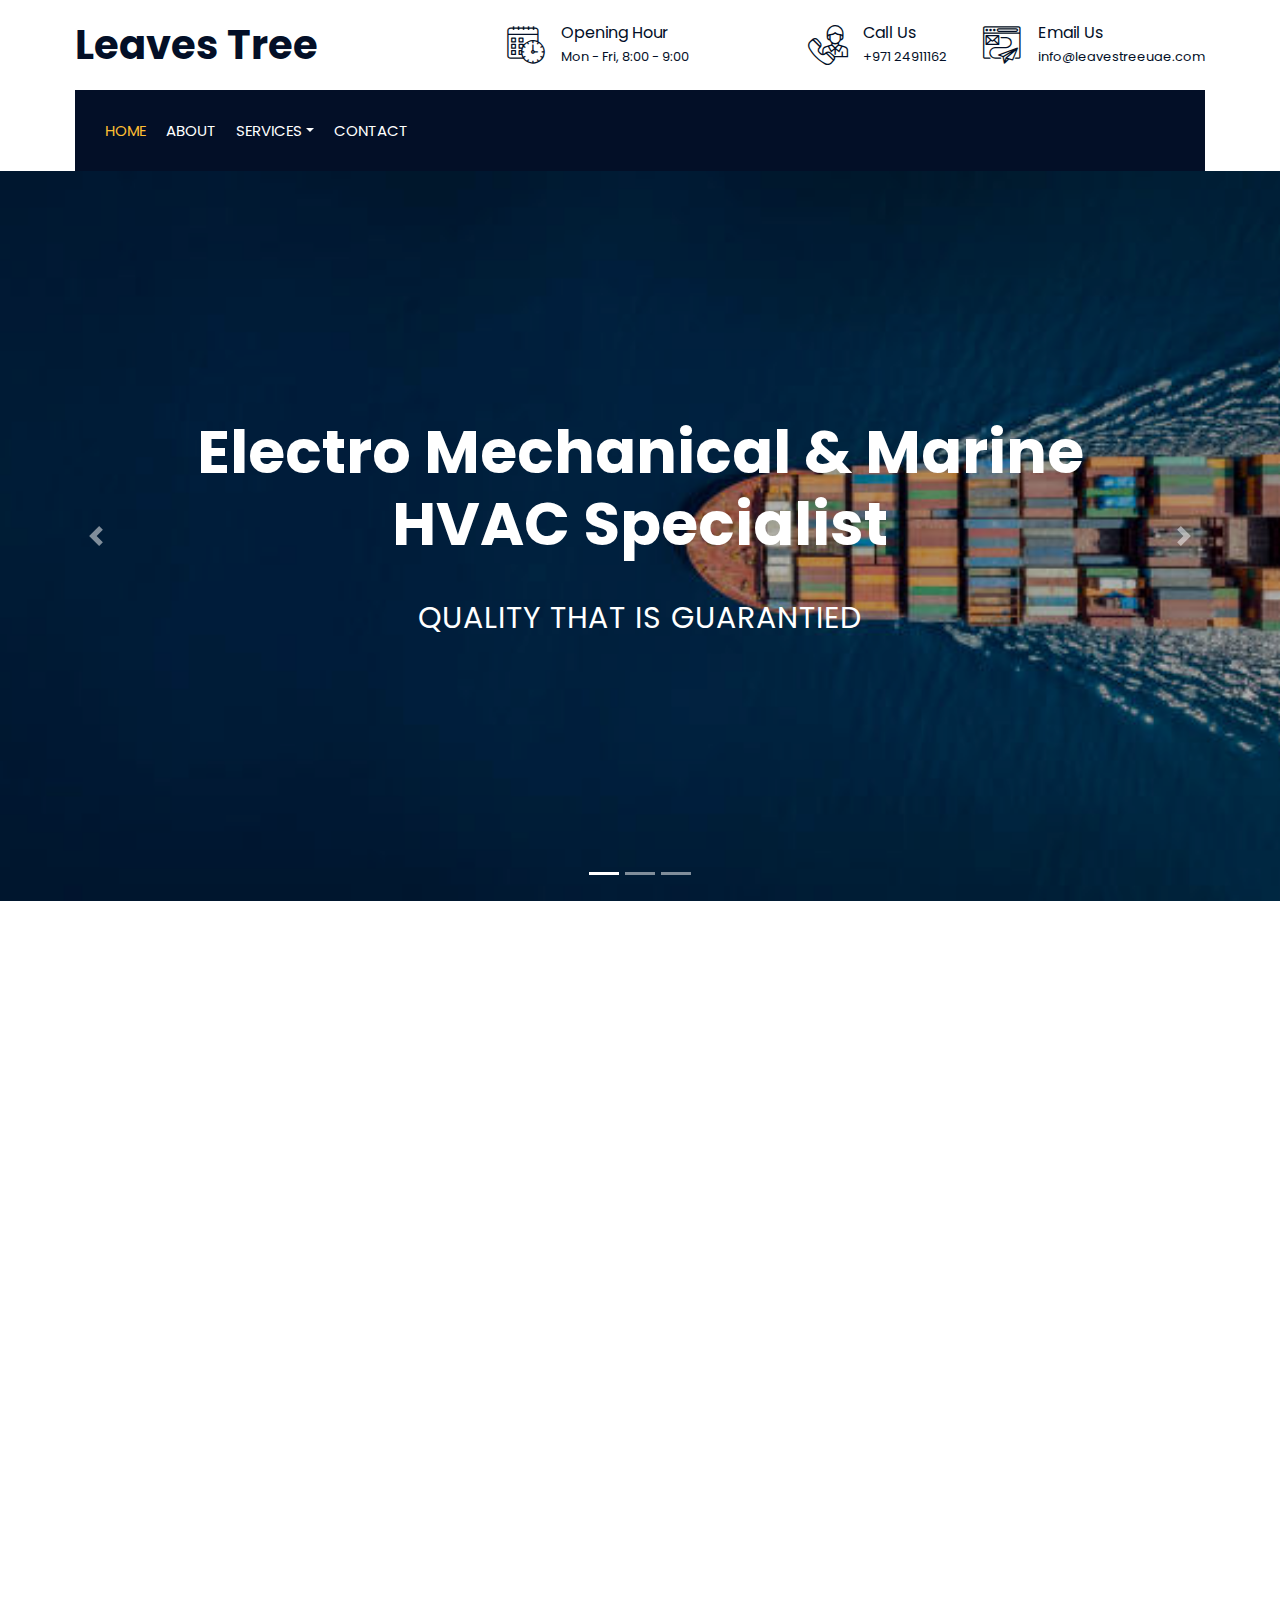
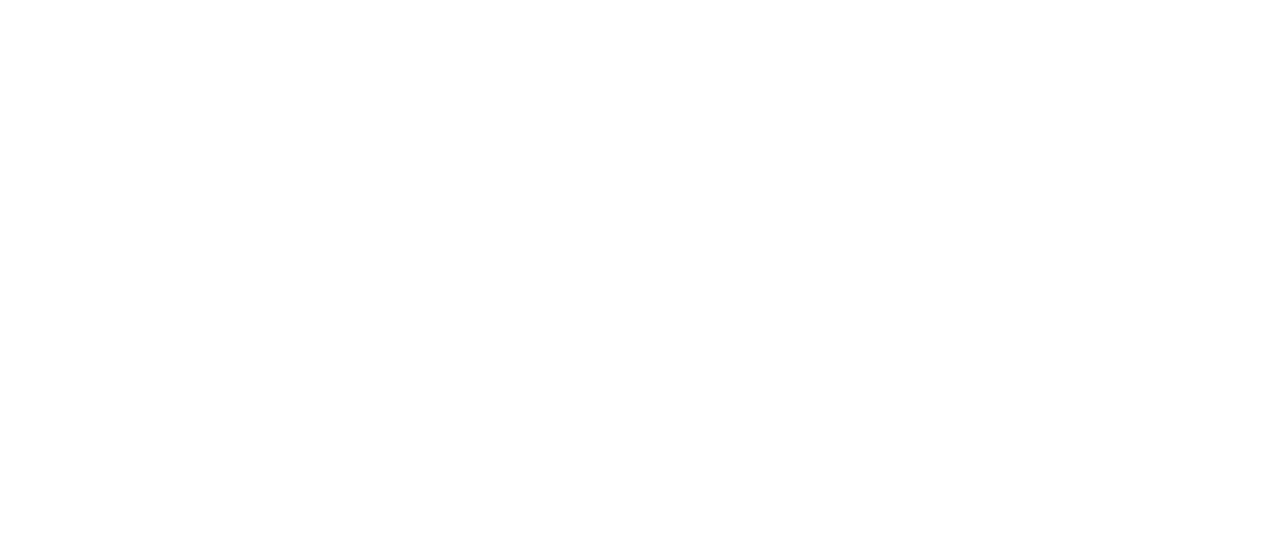
==== index.html @ 314947c3 "first commit" ====
<!DOCTYPE html>
<html lang="en">
    <head>
        <meta charset="utf-8">
        <title>LeavesTree - Construction Company Website</title>
        <meta content="width=device-width, initial-scale=1.0" name="viewport">
        <meta content="Construction Company Website Template" name="keywords">
        <meta content="Construction Company Website Template" name="description">

        <!-- Favicon -->
        <link href="img/favicon.ico" rel="icon">

        <!-- Google Font -->
        <link href="https://fonts.googleapis.com/css2?family=Poppins:wght@100;200;300;400;500;600;700;800;900&display=swap" rel="stylesheet">

        <!-- CSS Libraries -->
        <link href="https://stackpath.bootstrapcdn.com/bootstrap/4.4.1/css/bootstrap.min.css" rel="stylesheet">
        <link href="https://cdnjs.cloudflare.com/ajax/libs/font-awesome/5.10.0/css/all.min.css" rel="stylesheet">
        <link href="lib/flaticon/font/flaticon.css" rel="stylesheet"> 
        <link href="lib/animate/animate.min.css" rel="stylesheet">
        <link href="lib/owlcarousel/assets/owl.carousel.min.css" rel="stylesheet">
        <link href="lib/lightbox/css/lightbox.min.css" rel="stylesheet">
        <link href="lib/slick/slick.css" rel="stylesheet">
        <link href="lib/slick/slick-theme.css" rel="stylesheet">

        <!-- Template Stylesheet -->
        <link href="css/style.css" rel="stylesheet">
    </head>

    <body>
       



        <div class="wrapper">
            <!-- Top Bar Start -->
            <div class="top-bar">
                <div class="container-fluid">
                    <div class="row align-items-center">
                        <div class="col-lg-4 col-md-12">
                            <div class="logo">
                                <a href="index.html">
                                    
                                    <h1 >Leaves Tree</h1>
                                    <!-- <img src="img/logo.jpg" alt="Logo"> -->
                                </a>
                            </div>
                        </div>
                        <div class="col-lg-8 col-md-7 d-none d-lg-block">
                            <div class="row">
                                <div class="col-4">
                                    <div class="top-bar-item">
                                        <div class="top-bar-icon">
                                            <i class="flaticon-calendar"></i>
                                        </div>
                                        <div class="top-bar-text">
                                            <h3>Opening Hour</h3>
                                            <p>Mon - Fri, 8:00 - 9:00</p>
                                        </div>
                                    </div>
                                </div>
                                <div class="col-4">
                                    <div class="top-bar-item">
                                        <div class="top-bar-icon">
                                            <i class="flaticon-call"></i>
                                        </div>
                                        <div class="top-bar-text">
                                            <h3>Call Us</h3>
                                            <p>+971 24911162</p>
                                        </div>
                                    </div>
                                </div>
                                <div class="col-4">
                                    <div class="top-bar-item">
                                        <div class="top-bar-icon">
                                            <i class="flaticon-send-mail"></i>
                                        </div>
                                        <div class="top-bar-text">
                                            <h3>Email Us</h3>
                                            <p>info@leavestreeuae.com</p>
                                        </div>
                                    </div>
                                </div>
                            </div>
                        </div>
                    </div>
                </div>
            </div>
            <!-- Top Bar End -->

            <!-- Nav Bar Start -->
            <div class="nav-bar">
                <div class="container-fluid">
                    <nav class="navbar navbar-expand-lg bg-dark navbar-dark">
                        <a href="#" class="navbar-brand">MENU</a>
                        <button type="button" class="navbar-toggler" data-toggle="collapse" data-target="#navbarCollapse">
                            <span class="navbar-toggler-icon"></span>
                        </button>

                        <div class="collapse navbar-collapse justify-content-between" id="navbarCollapse">
                            <div class="navbar-nav mr-auto">
                                <a href="index.html" class="nav-item nav-link active">Home</a>
                                <a href="about.html" class="nav-item nav-link">About</a>
                                <!-- <a href="service.html" class="nav-item nav-link">Service</a> -->
                                <!-- <a href="portfolio.html" class="nav-item nav-link">Marine</a> -->
                                <!-- <a href="team.html" class="nav-item nav-link">Commercial</a> -->
                                
                                <div class="nav-item dropdown">
                                    <a href="#" class="nav-link dropdown-toggle" data-toggle="dropdown">Services</a>
                                    <div class="dropdown-menu">
                                        <a href="portfolio.html" class="dropdown-item">Marine Carpendary Services</a>
                                        <a href="service.html" class="dropdown-item">Commercial Services</a>
                                        <a href="industrial.html" class="dropdown-item">Industrial  Services</a>
                                    </div>
                                </div>
                                <a href="contact.html" class="nav-item nav-link">Contact</a>
                            </div>
                         
                        </div>
                    </nav>
                </div>
            </div>
            <!-- Nav Bar End -->


            <!-- Carousel Start -->
            <div id="carousel" class="carousel slide" data-ride="carousel">
                <ol class="carousel-indicators">
                    <li data-target="#carousel" data-slide-to="0" class="active"></li>
                    <li data-target="#carousel" data-slide-to="1"></li>
                    <li data-target="#carousel" data-slide-to="2"></li>
                </ol>
                <div class="carousel-inner">
                    <div class="carousel-item active">
                        <img src="img/istockphoto-1418267688-612x612.jpg" alt="Carousel Image">
                        <div class="carousel-caption">
                            <h1 class="animated fadeInRight">Electro Mechanical & Marine HVAC Specialist </h1>
                            <p class="animated fadeInLeft">QUALITY THAT IS GUARANTIED</p>
                           
                        </div>
                    </div>

                    <div class="carousel-item">
                        <img src="img/team-working-with-manifold-gauges_482257-91083.avif" alt="Carousel Image">
                        <div class="carousel-caption">
                            <h1 class="animated fadeInRight">Electro Mechanical & Industrial HVAC Specialist </h1>
                            <p class="animated fadeInLeft">QUALITY THAT IS GUARANTIED</p>
                            
                        </div>
                    </div>

                    <div class="carousel-item">
                        <img src="img/portrait-professional-engineer-standing-front-fixed-air-conditioner-proud-work-done-skilled-technician-contracted-by-customer-happy-with-smooth-maintenance-hvac-system-components_482257-70160.avif" s alt="Carousel Image">
                        <div class="carousel-caption">
                            <h1 class="animated fadeInRight">Electro Mechanical & Commercial HVAC Specialist </h1>
                            <p class="animated fadeInLeft">QUALITY THAT IS GUARANTIED</p>
                           
                        </div>
                    </div>
                </div>

                <a class="carousel-control-prev" href="#carousel" role="button" data-slide="prev">
                    <span class="carousel-control-prev-icon" aria-hidden="true"></span>
                    <span class="sr-only">Previous</span>
                </a>
                <a class="carousel-control-next" href="#carousel" role="button" data-slide="next">
                    <span class="carousel-control-next-icon" aria-hidden="true"></span>
                    <span class="sr-only">Next</span>
                </a>
            </div>
            <!-- Carousel End -->


            <!-- Feature Start-->
            <div class="feature wow fadeInUp" data-wow-delay="0.1s">
                <div class="container-fluid">
                    <div class="row align-items-center">
                        <div class="col-lg-4 col-md-12">
                            <div class="feature-item">
                                <div class="feature-icon">
                                    <i class="flaticon-worker"></i>
                                </div>
                                <div class="feature-text">
                                    <h3>Expert Worker</h3>
                                   
                                </div>
                            </div>
                        </div>
                        <div class="col-lg-4 col-md-12">
                            <div class="feature-item">
                                <div class="feature-icon">
                                    <i class="flaticon-crane"></i>
                                </div>
                                <div class="feature-text">
                                    <h3>Quality Work</h3>
                                    
                                </div>
                            </div>
                        </div>
                        <div class="col-lg-4 col-md-12">
                            <div class="feature-item">
                                <div class="feature-icon">
                                    <i class="flaticon-call"></i>
                                </div>
                                <div class="feature-text">
                                    <h3>24/7 Support</h3>
                
                                </div>
                            </div>
                        </div>
                    </div>
                </div>
            </div>
            <!-- Feature End-->


            <!-- About Start -->
            <div class="about wow fadeInUp" data-wow-delay="0.1s">
                <div class="container">
                    <div class="row align-items-center">
                        <div class="col-lg-5 col-md-6">
                            <div class="about-img">
                                <img src="img/7rh2J1KpQZqsM3XNTg6-PA.webp"   alt="Image">
                            </div>
                        </div>
                        <div class="col-lg-7 col-md-6">
                            <div class="section-header text-left">
                                <p>Welcome to Leaves Tree</p>
                                <h2>Industrial , Commercial & Marine HVAC Specialist</h2>
                            </div>
                            <div class="about-text">
                                <p>
                                    Leaves Tree (LT) Electromechanical & Marine HVAC Specialist is a leading Company which specialises in providing HVAC, Electrical & Mechanical field in Marine Vessels & Barges, Onshore & Offshore Facilities, Industrial and Commercial. We have served customers in the United Arab Emirates since 2010. There has been a continuous effort to provide customers with the most efficient, effective and safest full-service in HVACR. Recognised as an emerging specialist, we provide complete solutions in Design, Installation & Commissioning for all types of HVACR systems. Leaves Tree can successfully perform any magnitude of project and provide clients with extreme gratification.
                                </p>
                            
                               
                            </div>
                        </div>
                    </div>
                </div>
            </div>
            <!-- About End -->


            <!-- Fact Start -->
            <!-- <div class="fact">
                <div class="container-fluid">
                    <div class="row counters">
                        <div class="col-md-6 fact-left wow slideInLeft">
                            <div class="row">
                                <div class="col-6">
                                    <div class="fact-icon">
                                        <i class="flaticon-worker"></i>
                                    </div>
                                    <div class="fact-text">
                                        <h2 data-toggle="counter-up">109</h2>
                                        <p>Expert Workers</p>
                                    </div>
                                </div>
                                <div class="col-6">
                                    <div class="fact-icon">
                                        <i class="flaticon-building"></i>
                                    </div>
                                    <div class="fact-text">
                                        <h2 data-toggle="counter-up">485</h2>
                                        <p>Happy Clients</p>
                                    </div>
                                </div>
                            </div>
                        </div>
                        <div class="col-md-6 fact-right wow slideInRight">
                            <div class="row">
                                <div class="col-6">
                                    <div class="fact-icon">
                                        <i class="flaticon-address"></i>
                                    </div>
                                    <div class="fact-text">
                                        <h2 data-toggle="counter-up">789</h2>
                                        <p>Completed Projects</p>
                                    </div>
                                </div>
                                <div class="col-6">
                                    <div class="fact-icon">
                                        <i class="flaticon-crane"></i>
                                    </div>
                                    <div class="fact-text">
                                        <h2 data-toggle="counter-up">890</h2>
                                        <p>Running Projects</p>
                                    </div>
                                </div>
                            </div>
                        </div>
                    </div>
                </div>
            </div> -->
            <!-- Fact End -->


        


              <!-- Video Start  -->
           
              <!-- <div class="video-container">
                <video id="myVideo" controls>
                    <source src="img/VID-20240821-WA0115.mp4" type="video/mp4">
                    Your browser does not support the video tag.
                </video> -->
               

          


          
        

          <!-- -  <!- Footer Start --> 
            <div class="footer wow fadeIn" data-wow-delay="0.3s">
                <div class="container">
                    <div class="row">
                        <div class="col-md-6 col-lg-3">
                            <div class="footer-contact">
                                <h2>Office Contact</h2>
                                <p> <a href="https://maps.app.goo.gl/DuM1LrNGGzsVJXoMA"><i class="fa fa-map-marker-alt"></i>MW.5, Mussafah PO Box-48154, Abu Dhabi</a></p>
                                  
                                <p><a href="971 24911162"><i class="fa fa-phone-alt"></i>+971 24911162</a></p>
                                <p><a href=""><i class="fa fa-envelope"></i> info@example.com</a> </p>
                                <div class="footer-social">
                                    <a href=""><i class="fab fa-twitter"></i></a>
                                    <a href=""><i class="fab fa-facebook-f"></i></a>
                                    <a href=""><i class="fab fa-youtube"></i></a>
                                    <a href=""><i class="fab fa-instagram"></i></a>
                                    <a href=""><i class="fab fa-linkedin-in"></i></a>
                                </div>
                            </div>
                        </div>
                        <div class="col-md-6 col-lg-3">
                            <div class="footer-link">
                                <h2>Services Areas</h2>
                                <a href="portfolio.html">Marine Carpendary Services</a>
                                <a href="">Commercial Services</a>
                                <a href="">Industrial Services Services</a>
                               
                            </div>
                        </div>
                        <div class="col-md-6 col-lg-3">
                            <div class="footer-link">
                                <h2>Useful Pages</h2>
                                <a href="about.html">About Us</a>
                                <a href="contact.html">Contact Us</a>
                               
                             
                            </div>
                        </div>
                        <div class="col-md-6 col-lg-3">
                            <div class="newsletter">
                                <h2>Newsletter</h2>
                                <p>
                                   
                                </p>
                                <div class="form">
                                    <input class="form-control" placeholder="Email here">
                                    <button class="btn">Submit</button>
                                </div>
                            </div>
                        </div>
                    </div>
                </div>
             
                <!-- <div class="container copyright">
                    <div class="row">
                        <div class="col-md-6">
                            <p>&copy; <a href="#">Your Site Name</a>, All Right Reserved.</p>
                        </div>
                        <div class="col-md-6">
                            <p>Designed By <a href="https://htmlcodex.com">HTML Codex</a></p>
                        </div>
                    </div>
                </div> -->
            </div>
            <!-- Footer End -->

            <a href="#" class="back-to-top"><i class="fa fa-chevron-up"></i></a>
        </div>

        <!-- JavaScript Libraries -->
        <script src="https://code.jquery.com/jquery-3.4.1.min.js"></script>
        <script src="https://stackpath.bootstrapcdn.com/bootstrap/4.4.1/js/bootstrap.bundle.min.js"></script>
        <script src="lib/easing/easing.min.js"></script>
        <script src="lib/wow/wow.min.js"></script>
        <script src="lib/owlcarousel/owl.carousel.min.js"></script>
        <script src="lib/isotope/isotope.pkgd.min.js"></script>
        <script src="lib/lightbox/js/lightbox.min.js"></script>
        <script src="lib/waypoints/waypoints.min.js"></script>
        <script src="lib/counterup/counterup.min.js"></script>
        <script src="lib/slick/slick.min.js"></script>

        <!-- Template Javascript -->
        <script src="js/main.js"></script>
    </body>
</html>
---- lib/flaticon/font/flaticon.css ----
/*
  	Flaticon icon font: Flaticon
  	Creation date: 23/08/2020 07:24
  	*/

@font-face {
  font-family: "Flaticon";
  src: url("./Flaticon.eot");
  src: url("./Flaticon.eot?#iefix") format("embedded-opentype"),
       url("./Flaticon.woff2") format("woff2"),
       url("./Flaticon.woff") format("woff"),
       url("./Flaticon.ttf") format("truetype"),
       url("./Flaticon.svg#Flaticon") format("svg");
  font-weight: normal;
  font-style: normal;
}

@media screen and (-webkit-min-device-pixel-ratio:0) {
  @font-face {
    font-family: "Flaticon";
    src: url("./Flaticon.svg#Flaticon") format("svg");
  }
}

[class^="flaticon-"]:before, [class*=" flaticon-"]:before,
[class^="flaticon-"]:after, [class*=" flaticon-"]:after {   
  font-family: Flaticon;
        font-size: 20px;
font-style: normal;
margin-left: 20px;
}

.flaticon-concrete:before { content: "\f100"; }
.flaticon-worker:before { content: "\f101"; }
.flaticon-measure:before { content: "\f102"; }
.flaticon-building:before { content: "\f103"; }
.flaticon-brush:before { content: "\f104"; }
.flaticon-crane:before { content: "\f105"; }
.flaticon-call:before { content: "\f106"; }
.flaticon-calendar:before { content: "\f107"; }
.flaticon-send-mail:before { content: "\f108"; }
.flaticon-address:before { content: "\f109"; }
---- css/style.css ----
/*******************************/
/********* General CSS *********/
/*******************************/
body {
    color: #666666;
    background: #dddddd;
    font-family: 'Poppins', sans-serif;
    font-weight: 400;
}

h1,
h2, 
h3, 
h4,
h5, 
h6 {
    color: #030f27;
}

a {
    color: #666666;
    transition: .3s;
}

a:hover,
a:active,
a:focus {
    color: #fdbe33;
    outline: none;
    text-decoration: none;
}

.btn:focus {
    box-shadow: none;
}

.wrapper {
    position: relative;
    width: 100%;
    max-width: 1366px;
    margin: 0 auto;
    background: #ffffff;
}

.back-to-top {
    position: fixed;
    display: none;
    background: #fdbe33;
    color: #121518;
    width: 44px;
    height: 44px;
    text-align: center;
    line-height: 1;
    font-size: 22px;
    right: 15px;
    bottom: 15px;
    transition: background 0.5s;
    z-index: 9;
}

.back-to-top:hover {
    color: #fdbe33;
    background: #121518;
}

.back-to-top i {
    padding-top: 10px;
}

.btn {
    transition: .3s;
}


/**********************************/
/********** Top Bar CSS ***********/
/**********************************/
.top-bar {
    position: relative;
    height: 90px;
    background: #ffffff;
}

.top-bar .logo {
    padding: 15px 0;
    text-align: left;
    overflow: hidden;
}

.top-bar .logo h1 {
    margin: 0;
    color: #030f27;
    font-size: 40px;
    line-height: 60px;
    font-weight: 700;
    font-family: 'Roboto', 
}

.top-bar .logo img {
    max-width: 100%;
    max-height: 60px;
}

.top-bar .top-bar-item {
    display: flex;
    align-items: center;
    justify-content: flex-end;
}

.top-bar .top-bar-icon {
    width: 40px;
    display: flex;
    align-items: center;
    justify-content: center;
}

.top-bar .top-bar-icon [class^="flaticon-"]::before {
    margin: 0;
    color: #030f27;
    font-size: 40px;
}

.top-bar .top-bar-text {
    padding-left: 15px;
   
}

.top-bar .top-bar-text h3 {
    margin: 0 0 5px 0;
    color: #030f27;
    font-size: 16px;
    font-weight: 400;
    
}

.top-bar .top-bar-text p {
    margin: 0;
    color: #030f27;
    font-size: 13px;
    font-weight: 400;
}

@media (min-width: 992px) {
    .top-bar {
        padding: 0 60px;
    }
}

@media (max-width: 991.98px) {
    .top-bar .logo {
        text-align: center;
    }
}


/**********************************/
/*********** Nav Bar CSS **********/
/**********************************/
.nav-bar {
    position: relative;
    background: #ffffff;
    transition: .3s;
}

.nav-bar .container-fluid {
    padding: 0;
}

.nav-bar.nav-sticky {
    position: fixed;
    top: 0;
    width: 100%;
    max-width: 1366px;
    box-shadow: 0 2px 5px rgba(0, 0, 0, .3);
    z-index: 999;
}

.nav-bar .navbar {
    height: 100%;
    background: #030f27 !important;
}

.navbar-dark .navbar-nav .nav-link,
.navbar-dark .navbar-nav .nav-link:focus,
.navbar-dark .navbar-nav .nav-link:hover,
.navbar-dark .navbar-nav .nav-link.active {
    padding: 10px 10px 8px 10px;
    color: #ffffff;
}

.navbar-dark .navbar-nav .nav-link:hover,
.navbar-dark .navbar-nav .nav-link.active {
    color: #fdbe33;
    transition: none;
}

.nav-bar .dropdown-menu {
    margin-top: 0;
    border: 0;
    border-radius: 0;
    background: #f8f9fa;
}

.nav-bar .btn {
    color: #ffffff;
    border: 2px solid #ffffff;
    border-radius: 0;
}

.nav-bar .btn:hover {
    color: #030f27;
    background: #fdbe33;
    border-color: #fdbe33;
}

@media (min-width: 992px) {
    .nav-bar {
        padding: 0 75px;
    }
    
    .nav-bar.nav-sticky {
        padding: 0;
    }
    
    .nav-bar .navbar {
        padding: 20px;
    }
    
    .nav-bar .navbar-brand {
        display: none;
    }
    
    .nav-bar a.nav-link {
        padding: 8px 15px;
        font-size: 15px;
        text-transform: uppercase;
    }
}

@media (max-width: 991.98px) {
    .nav-bar .navbar {
        padding: 15px;
    }
    
    .nav-bar a.nav-link {
        padding: 5px;
    }
    
    .nav-bar .dropdown-menu {
        box-shadow: none;
    }
    
    .nav-bar .btn {
        display: none;
    }
}


/*******************************/
/******** Carousel CSS *********/
/*******************************/
.carousel {
    position: relative;
    width: 100%;
    height: calc(100vh - 170px);
    min-height: 400px;
    margin: 0 auto;
    text-align: center;
    overflow: hidden;
}

.carousel .carousel-inner,
.carousel .carousel-item {
    position: relative;
    width: 100%;
    height: 100%;
}

.carousel .carousel-item img {
    width: 100%;
    height: 100%;
    object-fit: cover;
}

.carousel .carousel-item::after {
    position: absolute;
    content: "";
    width: 100%;
    height: 100%;
    top: 0;
    left: 0;
    background: rgba(0, 0, 0, .3);
    z-index: 1;
}

.carousel .carousel-caption {
    position: absolute;
    top: 0;
    bottom: 0;
    display: flex;
    align-items: center;
    justify-content: center;
    flex-direction: column;
    height: calc(100vh - 170px);
    min-height: 400px;
}

.carousel .carousel-caption p {
    color: #ffffff;
    font-size: 30px;
    margin-bottom: 15px;
    letter-spacing: 1px;
}

.carousel .carousel-caption h1 {
    color: #ffffff;
    font-size: 60px;
    font-weight: 700;
    margin-bottom: 35px;
}

.carousel .carousel-caption .btn {
    padding: 15px 35px;
    font-size: 18px;
    font-weight: 500;
    letter-spacing: 1px;
    text-transform: uppercase;
    color: #ffffff;
    background: transparent;
    border: 2px solid #ffffff;
    border-radius: 0;
    transition: .3s;
}

.carousel .carousel-caption .btn:hover {
    color: #030f27;
    background: #fdbe33;
    border-color: #fdbe33;
}

@media (max-width: 767.98px) {
    .carousel .carousel-caption h1 {
        font-size: 40px;
        font-weight: 700;
    }
    
    .carousel .carousel-caption p {
        font-size: 20px;
    }
    
    .carousel .carousel-caption .btn {
        padding: 12px 30px;
        font-size: 18px;
        font-weight: 500;
        letter-spacing: 0;
    }
}

@media (max-width: 575.98px) {
    .carousel .carousel-caption h1 {
        font-size: 30px;
        font-weight: 500;
    }
    
    .carousel .carousel-caption p {
        font-size: 16px;
    }
    
    .carousel .carousel-caption .btn {
        padding: 10px 25px;
        font-size: 16px;
        font-weight: 400;
        letter-spacing: 0;
    }
}

.carousel .animated {
    -webkit-animation-duration: 1.5s;
    animation-duration: 1.5s;
}


/*******************************/
/******* Page Header CSS *******/
/*******************************/
.page-header {
    position: relative;
    margin-bottom: 45px;
    padding: 90px 0;
    text-align: center;
    
  
    
}

.page-header h2 {
    position: relative;
    color: #030f27;
    font-size: 60px;
    font-weight: 700;
    margin-bottom: 20px;
    padding-bottom: 5px;
}

.page-header h2::after {
    position: absolute;
    content: "";
    width: 100px;
    height: 2px;
    left: calc(50% - 50px);
    bottom: 0;
    background: #030f27;
}

.page-header a {
    position: relative;
    padding: 0 12px;
    font-size: 22px;
    color: #030f27;
}

.page-header a:hover {
    color: #fdbe33 ;
}

.page-header a::after {
    position: absolute;
    content: "/";
    width: 8px;
    height: 8px;
    top: -2px;
    right: -7px;
    text-align: center;
    color: #121518;
}

.page-header a:last-child::after {
    display: none;
}

@media (max-width: 991.98px) {
    .page-header {
        padding: 60px 0;
    }
    
    .page-header h2 {
        font-size: 45px;
    }
    
    .page-header a {
        font-size: 20px;
    }
}

@media (max-width: 767.98px) {
    .page-header {
        padding: 45px 0;
    }
    
    .page-header h2 {
        font-size: 35px;
    }
    
    .page-header a {
        font-size: 18px;
    }
}


/*******************************/
/******* Section Header ********/
/*******************************/
.section-header {
    position: relative;
    width: 100%;
    margin-bottom: 45px;
}

.section-header p {
    color: #fdbe33;
    font-size: 18px;
    font-weight: 600;
    margin-bottom: 5px;
}

.section-header h2 {
    margin: 0;
    position: relative;
    font-size: 50px;
    font-weight: 700;
}

@media (max-width: 767.98px) {
    .section-header h2 {
        font-size: 30px;
    }
}


/*******************************/
/********* Feature CSS *********/
/*******************************/
.feature {
    position: relative;
    margin-bottom: 45px;
}

.feature .col-md-12 {
    background: #030f27;
}
    
.feature .col-md-12:nth-child(2n) {
   
    background: #030f27;
}

.feature .feature-item {
    min-height: 250px;
    padding: 30px;
    display: flex;
    align-items: center;
    justify-content: flex-start;
}

.feature .feature-icon {
    position: relative;
    width: 60px;
    display: flex;
    align-items: center;
    justify-content: center;
}

.feature .feature-icon::before {
    position: absolute;
    content: "";
    width: 80px;
    height: 80px;
    top: -20px;
    left: -10px;
    border: 2px dotted #ffffff;
    border-radius: 60px;
    z-index: 1;
}

.feature .feature-icon::after {
    position: absolute;
    content: "";
    width: 79px;
    height: 79px;
    top: -18px;
    left: -9px;
    background: #030f27;
    border-radius: 60px;
    z-index: 2;
}



.feature .feature-icon [class^="flaticon-"]::before {
    position: relative;
    margin: 0;
    color:#ffffff;;
    font-size: 60px;
    line-height: 60px;
    z-index: 3;
}

.feature .feature-text {
    padding-left: 30px;
    color: #ffffff;;
}

.feature .feature-text h3 {
    margin: 0 0 10px 0;
    color: #ffffff;;
    font-size: 25px;
    font-weight: 600;
}

.feature .feature-text p {
    margin: 0;
    color: #ffffff;
    font-size: 18px;
    font-weight: 400;
}

.feature .col-md-12:nth-child(2n) [class^="flaticon-"]::before,
.feature .col-md-12:nth-child(2n) h3,
.feature .col-md-12:nth-child(2n) p {
    color: #ffffff;
}


/*******************************/
/********** About CSS **********/
/*******************************/
.about {
    position: relative;
    width: 100%;
    padding: 45px 0;
}

.about .section-header {
    margin-bottom: 30px;
}

.about .about-img {
    position: relative;
    height: 100%;
    
}

.about .about-img img {
    width: 100%;
    height: 100%;
    object-fit: cover;
}

.about .about-text p {
    font-size: 16px;
}

.about .about-text a.btn {
    position: relative;
    margin-top: 15px;
    padding: 15px 35px;
    font-size: 16px;
    font-weight: 500;
    letter-spacing: 1px;
    color: #030f27;
    border-radius: 0;
    background: #fdbe33;
    transition: .3s;
}

.about .about-text a.btn:hover {
    color: #fdbe33;
    background: #030f27;
}

@media (max-width: 767.98px) {
    .about .about-img {
        margin-bottom: 30px;
        height: auto;
    }
}


/*******************************/
/********** Fact CSS ***********/
/*******************************/
.fact {
    position: relative;
    width: 100%;
    padding: 45px 0;
}

.fact .col-6 {
    display: flex;
    align-items: flex-start;
}

.fact .fact-icon {
    position: relative;
    margin: 7px 15px 0 15px;
    width: 60px;
    display: flex;
    align-items: center;
    justify-content: center;
}

.fact .fact-icon [class^="flaticon-"]::before {
    margin: 0;
    font-size: 60px;
    line-height: 60px;
    background-image: linear-gradient(#ffffff, #fdbe33);
    -webkit-background-clip: text;
    -webkit-text-fill-color: transparent;
}

.fact .fact-right .fact-icon [class^="flaticon-"]::before {
    background-image: linear-gradient(#ffffff, #030f27);
}

.fact .fact-left,
.fact .fact-right {
    padding-top: 60px;
    padding-bottom: 60px;
}

.fact .fact-text h2 {
    font-size: 35px;
    font-weight: 700;
}

.fact .fact-text p {
    margin: 0;
    font-size: 16px;
    font-weight: 600;
    text-transform: uppercase;
}

.fact .fact-left {
    color: #fdbe33;
    background: #030f27;
}

.fact .fact-right {
    color: #030f27;
    background: #fdbe33;
}

.fact .fact-left h2 {
    color: #fdbe33;
}


/*******************************/
/********* Service CSS *********/
/*******************************/
.service {
    position: relative;
    width: 100%;
    padding: 45px 0 15px 0;
}

.service .service-item {
    position: relative;
    width: 100%;
    text-align: center;
    margin-bottom: 30px;
}

.service .service-img {
    position: relative;
    overflow: hidden;
}

.service .service-img img {
    width: 100%;
}

.service .service-overlay {
    position: absolute;
    width: 100%;
    height: 100%;
    top: 0;
    left: 0;
    padding: 30px;
    display: flex;
    align-items: center;
    justify-content: center;
    background: rgba(3, 15, 39, .7);
    transition: .5s;
    opacity: 0;
}

.service .service-item:hover .service-overlay {
    opacity: 1;
}

.service .service-overlay p {
    margin: 0;
    color: #ffffff;
}

.service .service-text {
    display: flex;
    align-items: center;
    height: 60px;
    background: #030f27;
    overflow: hidden;
    white-space: nowrap;
    text-overflow: ellipsis;
}

.service .service-text h3 {
    margin: 0;
    padding: 0 15px 0 25px;
    width: calc(100% - 60px);
    font-size: 20px;
    font-weight: 700;
    color:white;
    text-align: left;
    overflow: hidden;
    white-space: nowrap;
    text-overflow: ellipsis;
}

.service .service-item a.btn {
    width: 60px;
    height: 60px;
    padding: 3px 0 0 3px;
    display: flex;
    align-items: center;
    justify-content: center;
    font-size: 60px;
    line-height: 60px;
    font-weight: 100;
    color: #030f27;
    background:white;
    border-radius: 0;
    transition: .3s;
}

.service .service-item:hover a.btn {
    color:black;
}


/*******************************/
/********** Video CSS **********/
/*******************************/
.video-container {
    position: relative;
    width: 100%;
    padding-bottom: 56.25%; /* 16:9 aspect ratio */
    height: 0;
    overflow: hidden;
}

.video-container video {
    position: absolute;
    top: 0;
    left: 0%;
    width: 100%;
    height: 100%;
   
}
.play-button {
    position: absolute;
    top: 50%;
    left: 50%;
    transform: translate(-50%, -50%);
    background-color: rgba(0, 0, 0, 0.7);
    border: none;
    padding: 20px;
    border-radius: 50%;
    cursor: pointer;
    animation: pulse 2s infinite;
   
    font-size: 24px;
    z-index: 2;
}

/* Pulsing animation for the button */
@keyframes pulse {
    0% {
        transform: translate(-50%, -50%) scale(1);
    }
    50% {
        transform: translate(-50%, -50%) scale(1.1);
    }
    100% {
        transform: translate(-50%, -50%) scale(1);
    }
}








.video {
    position: relative;
    margin: 45px 0;
    height: 100%;
    min-height: 500px;
    background: linear-gradient(rgba(3, 15, 39, .9), rgba(3, 15, 39, .9)), url(../img/carousel-1.jpg);
    background-attachment: fixed;
    background-position: center;
    background-repeat: no-repeat;
    background-size: cover;
}

.video .btn-play {
    position: absolute;
    z-index: 1;
    top: 50%;
    left: 50%;
    transform: translateX(-50%) translateY(-50%);
    box-sizing: content-box;
    display: block;
    width: 32px;
    height: 44px;
    border-radius: 50%;
    border: none;
    outline: none;
    padding: 18px 20px 18px 28px;
}

.video .btn-play:before {
    content: "";
    position: absolute;
    z-index: 0;
    left: 50%;
    top: 50%;
    transform: translateX(-50%) translateY(-50%);
    display: block;
    width: 100px;
    height: 100px;
    background: #fdbe33;
    border-radius: 50%;
    animation: pulse-border 1500ms ease-out infinite;
}

.video .btn-play:after {
    content: "";
    position: absolute;
    z-index: 1;
    left: 50%;
    top: 50%;
    transform: translateX(-50%) translateY(-50%);
    display: block;
    width: 100px;
    height: 100px;
    background: #fdbe33;
    border-radius: 50%;
    transition: all 200ms;
}

.video .btn-play:hover:after {
    background-color: darken(#fdbe33, 10%);
}

.video .btn-play img {
    position: relative;
    z-index: 3;
    max-width: 100%;
    width: auto;
    height: auto;
}

.video .btn-play span {
    display: block;
    position: relative;
    z-index: 3;
    width: 0;
    height: 0;
    border-left: 32px solid #030f27;
    border-top: 22px solid transparent;
    border-bottom: 22px solid transparent;
}

@keyframes pulse-border {
  0% {
    transform: translateX(-50%) translateY(-50%) translateZ(0) scale(1);
    opacity: 1;
  }
  100% {
    transform: translateX(-50%) translateY(-50%) translateZ(0) scale(1.5);
    opacity: 0;
  }
}

#videoModal .modal-dialog {
    position: relative;
    max-width: 800px;
    margin: 60px auto 0 auto;
}

#videoModal .modal-body {
    position: relative;
    padding: 0px;
}

#videoModal .close {
    position: absolute;
    width: 30px;
    height: 30px;
    right: 0px;
    top: -30px;
    z-index: 999;
    font-size: 30px;
    font-weight: normal;
    color: #ffffff;
    background: #000000;
    opacity: 1;
}


/*******************************/
/*********** Team CSS **********/
/*******************************/
.team {
    position: relative;
    width: 100%;
    padding: 45px 0 15px 0;
}

.team .team-item {
    position: relative;
    margin-bottom: 30px;
    overflow: hidden;
}

.team .team-img {
    position: relative;
}

.team .team-img img {
    width: 100%;
}

.team .team-text {
    position: relative;
    padding: 25px 15px;
    text-align: center;
    background: #030f27;
    transition: .5s;
}

.team .team-text h2 {
    font-size: 20px;
    font-weight: 600;
    color: #fdbe33;
    transition: .5s;
}

.team .team-text p {
    margin: 0;
    color: #ffffff;
}

.team .team-item:hover .team-text {
    background: #fdbe33;
}

.team .team-item:hover .team-text h2 {
    color: #030f27;
    letter-spacing: 1px;
}

.team .team-social {
    position: absolute;
    width: 100px;
    top: 0;
    left: -50px;
    display: flex;
    flex-direction: column;
    font-size: 0;
}

.team .team-social a {
    position: relative;
    left: 0;
    width: 50px;
    height: 50px;
    display: flex;
    align-items: center;
    justify-content: center;
    font-size: 18px;
    color: #ffffff;
}

.team .team-item:hover .team-social a:first-child {
    background: #00acee;
    left: 50px;
    transition: .3s 0s;
}

.team .team-item:hover .team-social a:nth-child(2) {
    background: #3b5998;
    left: 50px;
    transition: .3s .1s;
}

.team .team-item:hover .team-social a:nth-child(3) {
    background: #0e76a8;
    left: 50px;
    transition: .3s .2s;
}

.team .team-item:hover .team-social a:nth-child(4) {
    background: #3f729b;
    left: 50px;
    transition: .3s .3s;
}


/*******************************/
/*********** FAQs CSS **********/
/*******************************/
.faqs {
    position: relative;
    width: 100%;
    padding: 45px 0;
}

.faqs .row {
    position: relative;
}

.faqs .row::after {
    position: absolute;
    content: "";
    width: 1px;
    height: 100%;
    top: 0;
    left: calc(50% - .5px);
    background: #fdbe33;
}

.faqs #accordion-1 {
    padding-right: 15px;
}

.faqs #accordion-2 {
    padding-left: 15px;
}

@media(max-width: 767.98px) {
    .faqs .row::after {
        display: none;
    }
    
    .faqs #accordion-1,
    .faqs #accordion-2 {
        padding: 0;
    }
    
    .faqs #accordion-2 {
        padding-top: 15px;
    }
}

.faqs .card {
    margin-bottom: 15px;
    border: none;
    border-radius: 0;
}

.faqs .card:last-child {
    margin-bottom: 0;
}

.faqs .card-header {
    padding: 0;
    border: none;
    background: #ffffff;
}

.faqs .card-header a {
    display: block;
    padding: 10px 25px;
    width: 100%;
    color: #121518;
    font-size: 16px;
    line-height: 40px;
    border: 1px solid rgba(0, 0, 0, .1);
    transition: .5s;
}

.faqs .card-header [data-toggle="collapse"][aria-expanded="true"] {
    background: #fdbe33;
}

.faqs .card-header [data-toggle="collapse"]:after {
    font-family: 'font Awesome 5 Free';
    content: "\f067";
    float: right;
    color: #fdbe33;
    font-size: 12px;
    font-weight: 900;
    transition: .5s;
}

.faqs .card-header [data-toggle="collapse"][aria-expanded="true"]:after {
    font-family: 'font Awesome 5 Free';
    content: "\f068";
    float: right;
    color: #030f27;
    font-size: 12px;
    font-weight: 900;
    transition: .5s;
}

.faqs .card-body {
    padding: 20px 25px;
    font-size: 16px;
    background: #ffffff;
    border: 1px solid rgba(0, 0, 0, .1);
    border-top: none;
}


/*******************************/
/******* Testimonial CSS *******/
/*******************************/
.testimonial {
    position: relative;
    margin: 45px 0;
    padding: 90px 0;
    text-align: center;
    background: linear-gradient(rgba(3, 15, 39, .9), rgba(3, 15, 39, .9)), url(../img/carousel-1.jpg);
    background-attachment: fixed;
    background-position: center;
    background-repeat: no-repeat;
    background-size: cover;
}

.testimonial .container {
    max-width: 760px;
}

.about-page .testimonial {
    padding-bottom: 90px;
}

.testimonial .testimonial-slider-nav {
    position: relative;
    width: 300px;
    margin: 0 auto;
}

.testimonial .testimonial-slider-nav .slick-slide {
    position: relative;
    opacity: 0;
    transition: .5s;
}

.testimonial .testimonial-slider-nav .slick-active {
    opacity: 1;
    transform: scale(1.3);
}

.testimonial .testimonial-slider-nav .slick-center {
    transform: scale(1.8);
    z-index: 1;
}

.testimonial .testimonial-slider-nav .slick-slide img {
    position: relative;
    display: block;
    margin-top: 37px;
    width: 100%;
    height: auto;
    border-radius: 100px;
}

.testimonial .testimonial-slider {
    position: relative;
    margin-top: 15px;
    padding-top: 50px;
}

.testimonial .testimonial-slider::before {
    position: absolute;
    content: "";
    width: 60px;
    height: 50px;
    top: 0;
    left: calc(50% - 30px);
    background: url(../img/quote.png) top center no-repeat;
}

.testimonial .testimonial-slider h3 {
    color: #fdbe33;
    font-size: 22px;
    font-weight: 700;
}

.testimonial .testimonial-slider h4 {
    font-size: 14px;
    font-weight: 300;
    color: #ffffff;
    font-style: italic;
    margin-bottom: 10px;
}

.testimonial .testimonial-slider p {
    color: #ffffff;
    font-size: 16px;
    font-weight: 300;
    margin: 0;
}


/*******************************/
/*********** Blog CSS **********/
/*******************************/
.blog {
    position: relative;
    width: 100%;
    padding: 45px 0 15px 0;
}

.blog .blog-item {
    position: relative;
    width: 100%;
    text-align: center;
    margin-bottom: 30px;
}

.blog .blog-img {
    position: relative;
    overflow: hidden;
}

.blog .blog-img img {
    width: 100%;
}

.blog .blog-title {
    display: flex;
    align-items: center;
    height: 60px;
    background: #030f27;
    overflow: hidden;
    white-space: nowrap;
    text-overflow: ellipsis;
}

.blog .blog-title h3 {
    margin: 0;
    padding: 0 15px 0 25px;
    width: calc(100% - 60px);
    font-size: 18px;
    font-weight: 700;
    color: #fdbe33;
    text-align: left;
    overflow: hidden;
    white-space: nowrap;
    text-overflow: ellipsis;
}

.blog .blog-title a.btn {
    width: 60px;
    height: 60px;
    padding: 3px 0 0 3px;
    display: flex;
    align-items: center;
    justify-content: center;
    font-size: 60px;
    line-height: 60px;
    font-weight: 100;
    color: #030f27;
    background: #fdbe33;
    border-radius: 0;
    transition: .3s;
}

.blog .blog-item:hover a.btn {
    color: #ffffff;
}

.blog .blog-meta {
    position: relative;
    padding: 25px 0 10px 0;
    background: #f3f6ff;
}

.blog .blog-meta::after {
    position: absolute;
    content: "";
    width: 100px;
    height: 1px;
    left: calc(50% - 50px);
    bottom: 0;
    background: #fdbe33;
}

.blog .blog-meta p {
    display: inline-block;
    margin: 0;
    padding: 0 3px;
    font-size: 14px;
    font-weight: 300;
    font-style: italic;
    color: #666666;
}

.blog .blog-meta p a {
    margin-left: 5px;
    font-style: normal;
}

.blog .blog-text {
    padding: 10px 25px 25px 25px;
    background: #f3f6ff;
}

.blog .blog-text p {
    margin: 0;
    font-size: 16px;
}

.blog .pagination .page-link {
    color: #030f27;
    border-radius: 0;
    border-color: #fdbe33;
}

.blog .pagination .page-link:hover,
.blog .pagination .page-item.active .page-link {
    color: #fdbe33;
    background: #030f27;
}

.blog .pagination .disabled .page-link {
    color: #999999;
}


/*******************************/
/******* Single Post CSS *******/
/*******************************/
.single {
    position: relative;
    padding: 45px 0;
}

.single .single-content {
    position: relative;
    margin-bottom: 30px;
    overflow: hidden;
}

.single .single-content img {
    margin-bottom: 20px;
    width: 50%;
}

.single .single-tags {
    margin: -5px -5px 41px -5px;
    font-size: 0;
}

.single .single-tags a {
    margin: 5px;
    display: inline-block;
    padding: 7px 15px;
    font-size: 14px;
    font-weight: 400;
    color: #666666;
    border: 1px solid #dddddd;
}

.single .single-tags a:hover {
    color: #fdbe33;
    background: #030f27;
}

.single .single-bio {
    margin-bottom: 45px;
    padding: 30px;
    background: #f3f6ff;
    display: flex;
}

.single .single-bio-img {
    width: 100%;
    max-width: 100px;
}

.single .single-bio-img img {
    width: 100%;
}

.single .single-bio-text {
    padding-left: 30px;
}

.single .single-bio-text h3 {
    font-size: 20px;
    font-weight: 700;
}

.single .single-bio-text p {
    margin: 0;
}

.single .single-related {
    margin-bottom: 45px;
}

.single .single-related h2 {
    font-size: 30px;
    font-weight: 700;
    margin-bottom: 25px;
}

.single .related-slider {
    position: relative;
    margin: 0 -15px;
    width: calc(100% + 30px);
}

.single .related-slider .post-item {
    margin: 0 15px;
}

.single .post-item {
    display: flex;
    align-items: center;
    margin-bottom: 15px;
}

.single .post-item .post-img {
    width: 100%;
    max-width: 80px;
}

.single .post-item .post-img img {
    width: 100%;
}

.single .post-item .post-text {
    padding-left: 15px;
}

.single .post-item .post-text a {
    font-size: 16px;
    font-weight: 400;
}

.single .post-item .post-meta {
    display: flex;
    margin-top: 8px;
}

.single .post-item .post-meta p {
    display: inline-block;
    margin: 0;
    padding: 0 3px;
    font-size: 14px;
    font-weight: 300;
    font-style: italic;
}

.single .post-item .post-meta p a {
    margin-left: 5px;
    font-size: 14px;
    font-weight: 300;
    font-style: normal;
}

.single .related-slider .owl-nav {
    position: absolute;
    width: 90px;
    top: -55px;
    right: 15px;
    display: flex;
}

.single .related-slider .owl-nav .owl-prev,
.single .related-slider .owl-nav .owl-next {
    margin-left: 15px;
    width: 30px;
    height: 30px;
    display: flex;
    align-items: center;
    justify-content: center;
    color: #030f27;
    background: #fdbe33;
    font-size: 16px;
    transition: .3s;
}

.single .related-slider .owl-nav .owl-prev:hover,
.single .related-slider .owl-nav .owl-next:hover {
    color: #fdbe33;
    background: #030f27;
}

.single .single-comment {
    position: relative;
    margin-bottom: 45px;
}

.single .single-comment h2 {
    font-size: 30px;
    font-weight: 700;
    margin-bottom: 25px;
}

.single .comment-list {
    list-style: none;
    padding: 0;
}

.single .comment-child {
    list-style: none;
}

.single .comment-body {
    display: flex;
    margin-bottom: 30px;
}

.single .comment-img {
    width: 60px;
}

.single .comment-img img {
    width: 100%;
}

.single .comment-text {
    padding-left: 15px;
    width: calc(100% - 60px);
}

.single .comment-text h3 {
    font-size: 18px;
    font-weight: 600;
    margin-bottom: 3px;
}

.single .comment-text span {
    display: block;
    font-size: 14px;
    font-weight: 300;
    margin-bottom: 5px;
}

.single .comment-text .btn {
    padding: 3px 10px;
    font-size: 14px;
    color: #030f27;
    background: #dddddd;
    border-radius: 0;
}

.single .comment-text .btn:hover {
    background: #fdbe33;
}

.single .comment-form {
    position: relative;
}

.single .comment-form h2 {
    font-size: 30px;
    font-weight: 700;
    margin-bottom: 25px;
}

.single .comment-form form {
    padding: 30px;
    background: #f3f6ff;
}

.single .comment-form form .form-group:last-child {
    margin: 0;
}

.single .comment-form input,
.single .comment-form textarea {
    border-radius: 0;
}

.single .comment-form .btn {
    padding: 15px 30px;
    color: #030f27;
    background: #fdbe33;
}

.single .comment-form .btn:hover {
    color: #fdbe33;
    background: #030f27;
}


/**********************************/
/*********** Sidebar CSS **********/
/**********************************/
.sidebar {
    position: relative;
    width: 100%;
}

@media(max-width: 991.98px) {
    .sidebar {
        margin-top: 45px;
    }
}

.sidebar .sidebar-widget {
    position: relative;
    margin-bottom: 45px;
}

.sidebar .sidebar-widget .widget-title {
    position: relative;
    margin-bottom: 30px;
    padding-bottom: 5px;
    font-size: 30px;
    font-weight: 700;
}

.sidebar .sidebar-widget .widget-title::after {
    position: absolute;
    content: "";
    width: 60px;
    height: 2px;
    bottom: 0;
    left: 0;
    background: #fdbe33;
}

.sidebar .sidebar-widget .search-widget {
    position: relative;
}

.sidebar .search-widget input {
    height: 50px;
    border: 1px solid #dddddd;
    border-radius: 0;
}

.sidebar .search-widget input:focus {
    box-shadow: none;
}

.sidebar .search-widget .btn {
    position: absolute;
    top: 6px;
    right: 15px;
    height: 40px;
    padding: 0;
    font-size: 25px;
    color: #fdbe33;
    background: none;
    border-radius: 0;
    border: none;
    transition: .3s;
}

.sidebar .search-widget .btn:hover {
    color: #030f27;
}

.sidebar .sidebar-widget .recent-post {
    position: relative;
}

.sidebar .sidebar-widget .tab-post {
    position: relative;
}

.sidebar .tab-post .nav.nav-pills .nav-link {
    color: #fdbe33;
    background: #030f27;
    border-radius: 0;
}

.sidebar .tab-post .nav.nav-pills .nav-link:hover,
.sidebar .tab-post .nav.nav-pills .nav-link.active {
    color: #030f27;
    background: #fdbe33;
}

.sidebar .tab-post .tab-content {
    padding: 15px 0 0 0;
    background: transparent;
}

.sidebar .tab-post .tab-content .container {
    padding: 0;
}

.sidebar .sidebar-widget .category-widget {
    position: relative;
}

.sidebar .category-widget ul {
    margin: 0;
    padding: 0;
    list-style: none;
}

.sidebar .category-widget ul li {
    margin: 0 0 12px 22px; 
}

.sidebar .category-widget ul li:last-child {
    margin-bottom: 0; 
}

.sidebar .category-widget ul li a {
    display: inline-block;
    line-height: 23px;
}

.sidebar .category-widget ul li::before {
    position: absolute;
    content: '\f105';
    font-family: 'Font Awesome 5 Free';
    font-weight: 900;
    color: #fdbe33;
    left: 1px;
}

.sidebar .category-widget ul li span {
    display: inline-block;
    float: right;
}

.sidebar .sidebar-widget .tag-widget {
    position: relative;
    margin: -5px -5px;
}

.single .tag-widget a {
    margin: 5px;
    display: inline-block;
    padding: 7px 15px;
    font-size: 14px;
    font-weight: 400;
    color: #666666;
    border: 1px solid #dddddd;
}

.single .tag-widget a:hover {
    color: #fdbe33;
    background: #030f27;
}

.sidebar .image-widget {
    display: block;
    width: 100%;
    overflow: hidden;
}

.sidebar .image-widget img {
    max-width: 100%;
    transition: .3s;
}

.sidebar .image-widget img:hover {
    transform: scale(1.1);
}


/*******************************/
/******** Portfolio CSS ********/
/*******************************/
.portfolio {
    position: relative;
    padding: 45px 0;
}

.portfolio #portfolio-flters {
    padding: 0;
    margin: -15px 0 25px 0;
    list-style: none;
    font-size: 0;
    text-align: center;
}

.portfolio #portfolio-flters li,
.portfolio .load-more .btn {
    cursor: pointer;
    display: inline-block;
    margin: 5px;
    padding: 8px 15px;
    color: #030f27;
    font-size: 14px;
    font-weight: 500;
    text-transform: uppercase;
    border-radius: 0;
    background: #fdbe33;
    border: none;
    transition: .3s;
}

.portfolio #portfolio-flters li:hover,
.portfolio #portfolio-flters li.filter-active {
    background: #030f27;
    color: #fdbe33;
}

.portfolio .load-more {
    text-align: center;
}

.portfolio .load-more .btn {
    padding: 15px 35px;
    font-size: 16px;
    transition: .3s;
}

.portfolio .load-more .btn:hover {
    color: #fdbe33;
    background: #030f27;
}

.portfolio .portfolio-warp {
    position: relative;
    width: 100%;
    text-align: center;
    margin-bottom: 30px;
}

.portfolio .portfolio-img {
    position: relative;
    overflow: hidden;
}

.portfolio .portfolio-img img {
    width: 100%;
    transition: .3s;
}

.portfolio .portfolio-item:hover img {
    transform: scale(1.1);
}

.portfolio .portfolio-overlay {
    position: absolute;
    width: 100%;
    height: 100%;
    top: 0;
    left: 0;
    padding: 30px;
    display: flex;
    align-items: center;
    justify-content: center;
    background: rgba(3, 15, 39, .7);
    transition: .5s;
    opacity: 0;
}

.portfolio .portfolio-warp:hover .portfolio-overlay {
    opacity: 1;
}

.portfolio .portfolio-overlay p {
    margin: 0;
    color: #ffffff;
}

.portfolio .portfolio-text {
    display: flex;
    align-items: center;
    height: 60px;
    background: #030f27;
    overflow: hidden;
    white-space: nowrap;
    text-overflow: ellipsis;
}

.portfolio .portfolio-text h3 {
    margin: 0;
    padding: 0 15px 0 25px;
    width: calc(100% - 60px);
    font-size: 20px;
    font-weight: 700;
    color:  #ffffff;
    text-align: center;
    overflow: hidden;
    white-space: nowrap;
    text-overflow: ellipsis;
}

.portfolio .portfolio-warp a.btn {
    width: 60px;
    height: 60px;
    padding: 3px 0 0 3px;
    display: flex;
    align-items: center;
    justify-content: center;
    font-size: 60px;
    line-height: 60px;
    font-weight: 100;
    color: #030f27;
    background: #ffffff;
    border-radius: 0;
    transition: .3s;
}

.portfolio .portfolio-warp:hover a.btn {
    color: #ffffff;
    background: #030f27;;
}


/*******************************/
/********* Contact CSS *********/
/*******************************/
.contact {
    position: relative;
    width: 100%;
    padding: 45px 0;
}

.contact .col-md-6 {
    padding-top: 30px;
    padding-bottom: 30px;
}

.contact .col-md-6:first-child {
    background: #030f27;
}

.contact .col-md-6:last-child {
    background: #030f27;
}

.contact .contact-info {
    position: relative;
    width: 100%;
    padding: 0 15px;
}

.contact .contact-item {
    position: relative;
    margin-bottom: 30px;
    padding: 30px;
    display: flex;
    align-items: flex-start;
    flex-direction: row;
    border: 1px solid rgba(256, 256, 256, .2);
}

.contact .contact-item [class^="flaticon-"]::before {
    margin: 0;
    color: #ffffff;
    font-size: 40px;
}

.contact .contact-text {
    position: relative;
    width: auto;
    padding-left: 20px;
}

.contact .contact-text h2 {
    color: #ffffff;
    font-size: 20px;
    font-weight: 600;
}

.contact .contact-text p {
    margin: 0;
    color: #ffffff;
    font-size: 16px;
}

.contact .contact-item:last-child {
    margin-bottom: 0;
}

.contact .contact-form {
    position: relative;
    padding: 0 15px;
}

.contact .contact-form input {
    color: #ffffff;
    height: 40px;
    border-radius: 0;
    border-width: 1px;
    border-color: rgba(256, 256, 256, .4);
    background: transparent;
}

.contact .contact-form textarea {
    color: #ffffff;
    height: 185px;
    border-radius: 0;
    border-width: 1px;
    border-color: rgba(256, 256, 256, .4);
    background: transparent;
}

.contact .contact-form input:focus,
.contact .contact-form textarea {
    box-shadow: none;
}

.contact .contact-form .form-control::placeholder {
  color: #ffffff;
  opacity: 1;
}

.contact .contact-form .form-control::-ms-input-placeholder {
  color: #ffffff;
}

.contact .contact-form .form-control::-ms-input-placeholder {
  color: #ffffff;
}

.contact .contact-form .btn {
    padding: 16px 30px;
    font-size: 16px;
    font-weight: 600;
    color:#ffffff;
    background: #030f27;
    border: none;
    border-radius: 0;
    transition: .3s;
}

.contact .contact-form .btn:hover {
    color: #030f27;
    background: #ffffff;
}

.contact .help-block ul {
    margin: 0;
    padding: 0;
    list-style-type: none;
}


/*******************************/
/********* Footer CSS **********/
/*******************************/
.footer {
    position: relative;
    margin-top: 45px;
    padding-top: 90px;
    background: #030f27;
    color: #ffffff;
}

.footer .footer-contact a:hover{
     color:  #ffffff;
}
.footer .footer-link,
.footer .newsletter {
    position: relative;
    margin-bottom: 45px;
}

.footer h2 {
    position: relative;
    margin-bottom: 20px;
    padding-bottom: 10px;
    font-size: 20px;
    font-weight: 600;
    color: #ffffff;
}

.footer h2::after {
    position: absolute;
    content: "";
    width: 60px;
    height: 2px;
    left: 0;
    bottom: 0;
   
}

.footer .footer-link a {
    display: block;
    margin-bottom: 10px;
    color: #ffffff;
    transition: .3s;
}

.footer .footer-link a::before {
    position: relative;
    content: "\f105";
    font-family: "Font Awesome 5 Free";
    font-weight: 900;
    margin-right: 10px;
}

.footer .footer-link a:hover {
    color:  #ffffff;
    letter-spacing: 1px;
}

.footer .footer-contact p i {
    width: 25px;
}

.footer .footer-social {
    position: relative;
    margin-top: 20px;
}

.footer .footer-social a {
    display: inline-block;
    width: 40px;
    height: 40px;
    padding: 7px 0;
    text-align: center;
    border: 1px solid rgba(256, 256, 256, .3);
    border-radius: 60px;
    transition: .3s;
}

.footer .footer-social a i {
    font-size: 15px;
    color: #ffffff;
}

.footer .footer-social a:hover {
    background: #ffffff;
    border-color: #ffffff;
}

.footer .footer-social a:hover i {
    color: #030f27;
}

.footer .newsletter .form {
    position: relative;
    max-width: 400px;
    margin: 0 auto;
}

.footer .newsletter input {
    height: 50px;
    border: 2px solid #121518;
    border-radius: 0;
}

.footer .newsletter .btn {
    position: absolute;
    top: 5px;
    right: 5px;
    height: 40px;
    padding: 8px 10px;
    font-size: 14px;
    font-weight: 500;
    text-transform: uppercase;
    color: #ffffff;;
    background: #121518;
    border-radius: 0;
    
    transition: .3s;
}

.footer .newsletter .btn:hover {
    color:#ffffff ;
    background:#121518;
}

.footer .footer-menu .f-menu {
    position: relative;
    padding: 15px 0;
    font-size: 0;
    text-align: center;
    border-top: 1px solid rgba(256, 256, 256, .1);
    border-bottom: 1px solid rgba(256, 256, 256, .1);
}

.footer .footer-menu .f-menu a {
    color: #ffffff;
    font-size: 16px;
    margin-right: 15px;
    padding-right: 15px;
    border-right: 1px solid rgba(255, 255, 255, .1);
}

.footer .footer-menu .f-menu a:hover {
    color: #ffffff;
}

.footer .footer-menu .f-menu a:last-child {
    margin-right: 0;
    padding-right: 0;
    border-right: none;
}


.footer .copyright {
    padding: 30px 15px;
}

.footer .copyright p {
    margin: 0;
    color: #ffffff;
}

.footer .copyright .col-md-6:last-child p {
    text-align: right;
}

.footer .copyright p a {
    color: #fdbe33;
    font-weight: 500;
    letter-spacing: 1px;
}

.footer .copyright p a:hover {
    color: #ffffff;
}

@media (max-width: 768px) {
    .footer .copyright p,
    .footer .copyright .col-md-6:last-child p {
        margin: 5px 0;
        text-align: center;
    }

   #submit-form{
         background-color:#030f27; ;
   }
    
}
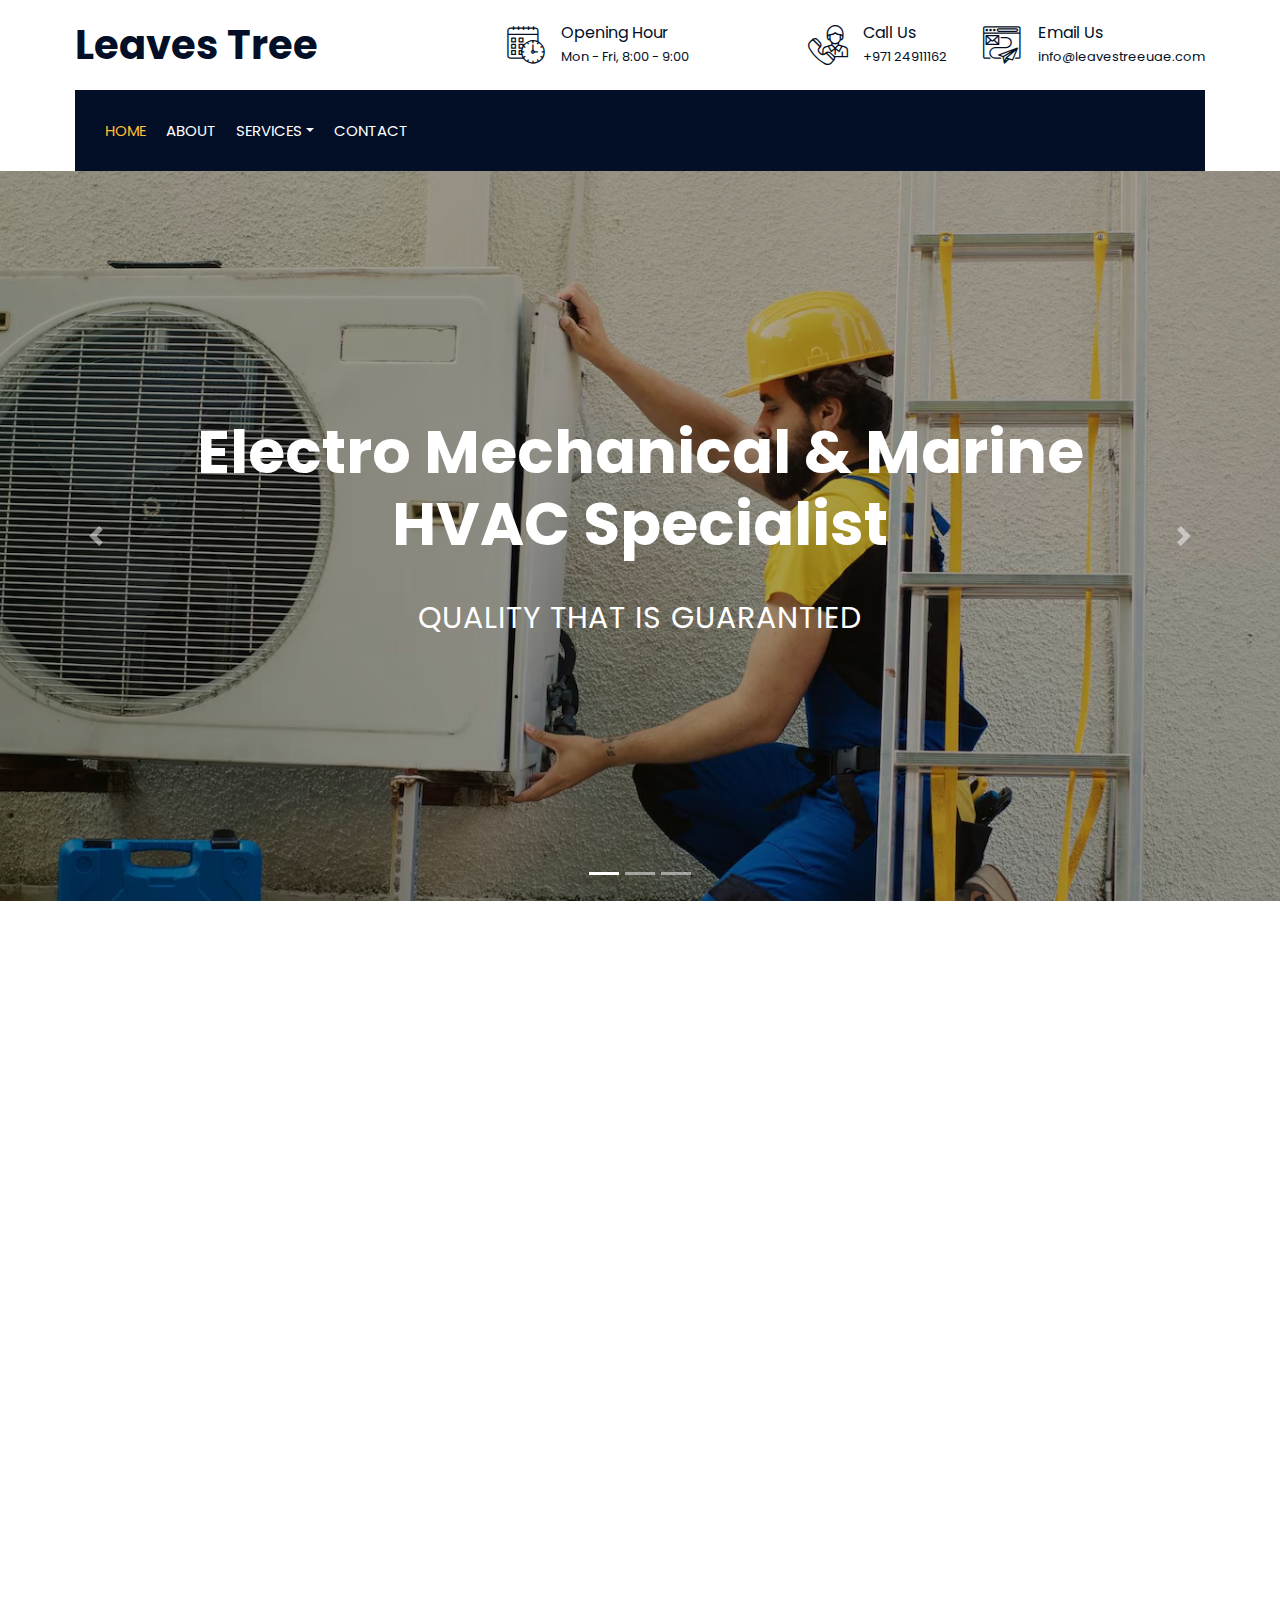
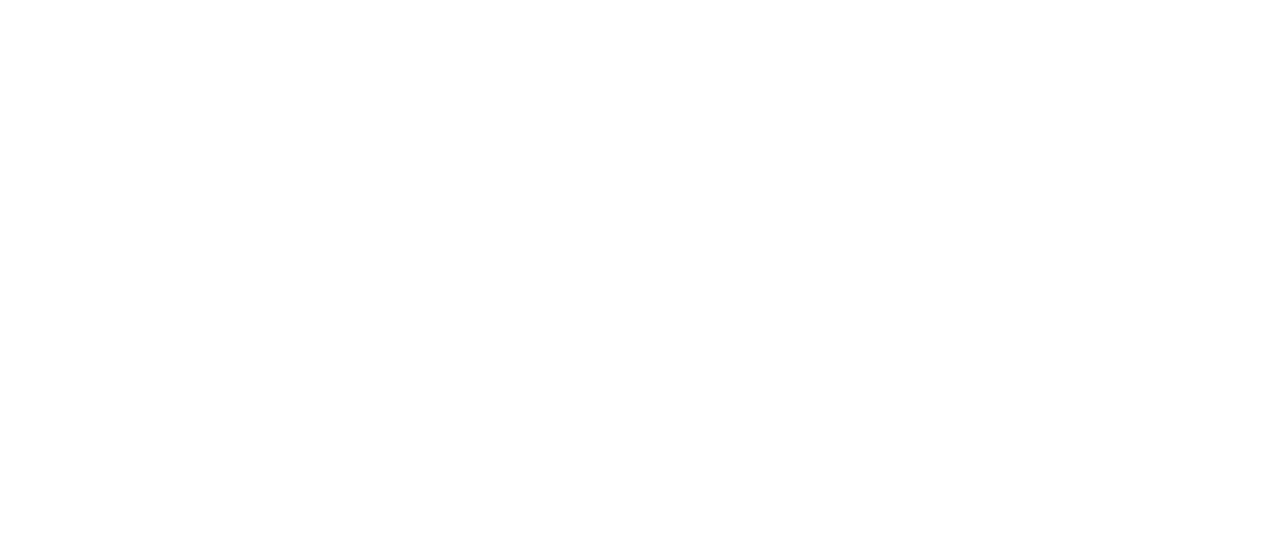
==== commit 39547fd1: "first commit" ====
--- a/index.html
+++ b/index.html
@@ -132,7 +132,7 @@
                 </ol>
                 <div class="carousel-inner">
                     <div class="carousel-item active">
-                        <img src="img/istockphoto-1418267688-612x612.jpg" alt="Carousel Image">
+                        <img src="img/frontimage1.avif" alt="Carousel Image">
                         <div class="carousel-caption">
                             <h1 class="animated fadeInRight">Electro Mechanical & Marine HVAC Specialist </h1>
                             <p class="animated fadeInLeft">QUALITY THAT IS GUARANTIED</p>
@@ -141,7 +141,7 @@
                     </div>
 
                     <div class="carousel-item">
-                        <img src="img/team-working-with-manifold-gauges_482257-91083.avif" alt="Carousel Image">
+                        <img src="img/frontpage2.avif" alt="Carousel Image">
                         <div class="carousel-caption">
                             <h1 class="animated fadeInRight">Electro Mechanical & Industrial HVAC Specialist </h1>
                             <p class="animated fadeInLeft">QUALITY THAT IS GUARANTIED</p>
@@ -150,7 +150,7 @@
                     </div>
 
                     <div class="carousel-item">
-                        <img src="img/portrait-professional-engineer-standing-front-fixed-air-conditioner-proud-work-done-skilled-technician-contracted-by-customer-happy-with-smooth-maintenance-hvac-system-components_482257-70160.avif" s alt="Carousel Image">
+                        <img src="img/frontpage3.avif" s alt="Carousel Image">
                         <div class="carousel-caption">
                             <h1 class="animated fadeInRight">Electro Mechanical & Commercial HVAC Specialist </h1>
                             <p class="animated fadeInLeft">QUALITY THAT IS GUARANTIED</p>
--- a/css/style.css
+++ b/css/style.css
@@ -99,6 +99,7 @@
 .top-bar .logo img {
     max-width: 100%;
     max-height: 60px;
+    height: auto;
 }
 
 .top-bar .top-bar-item {
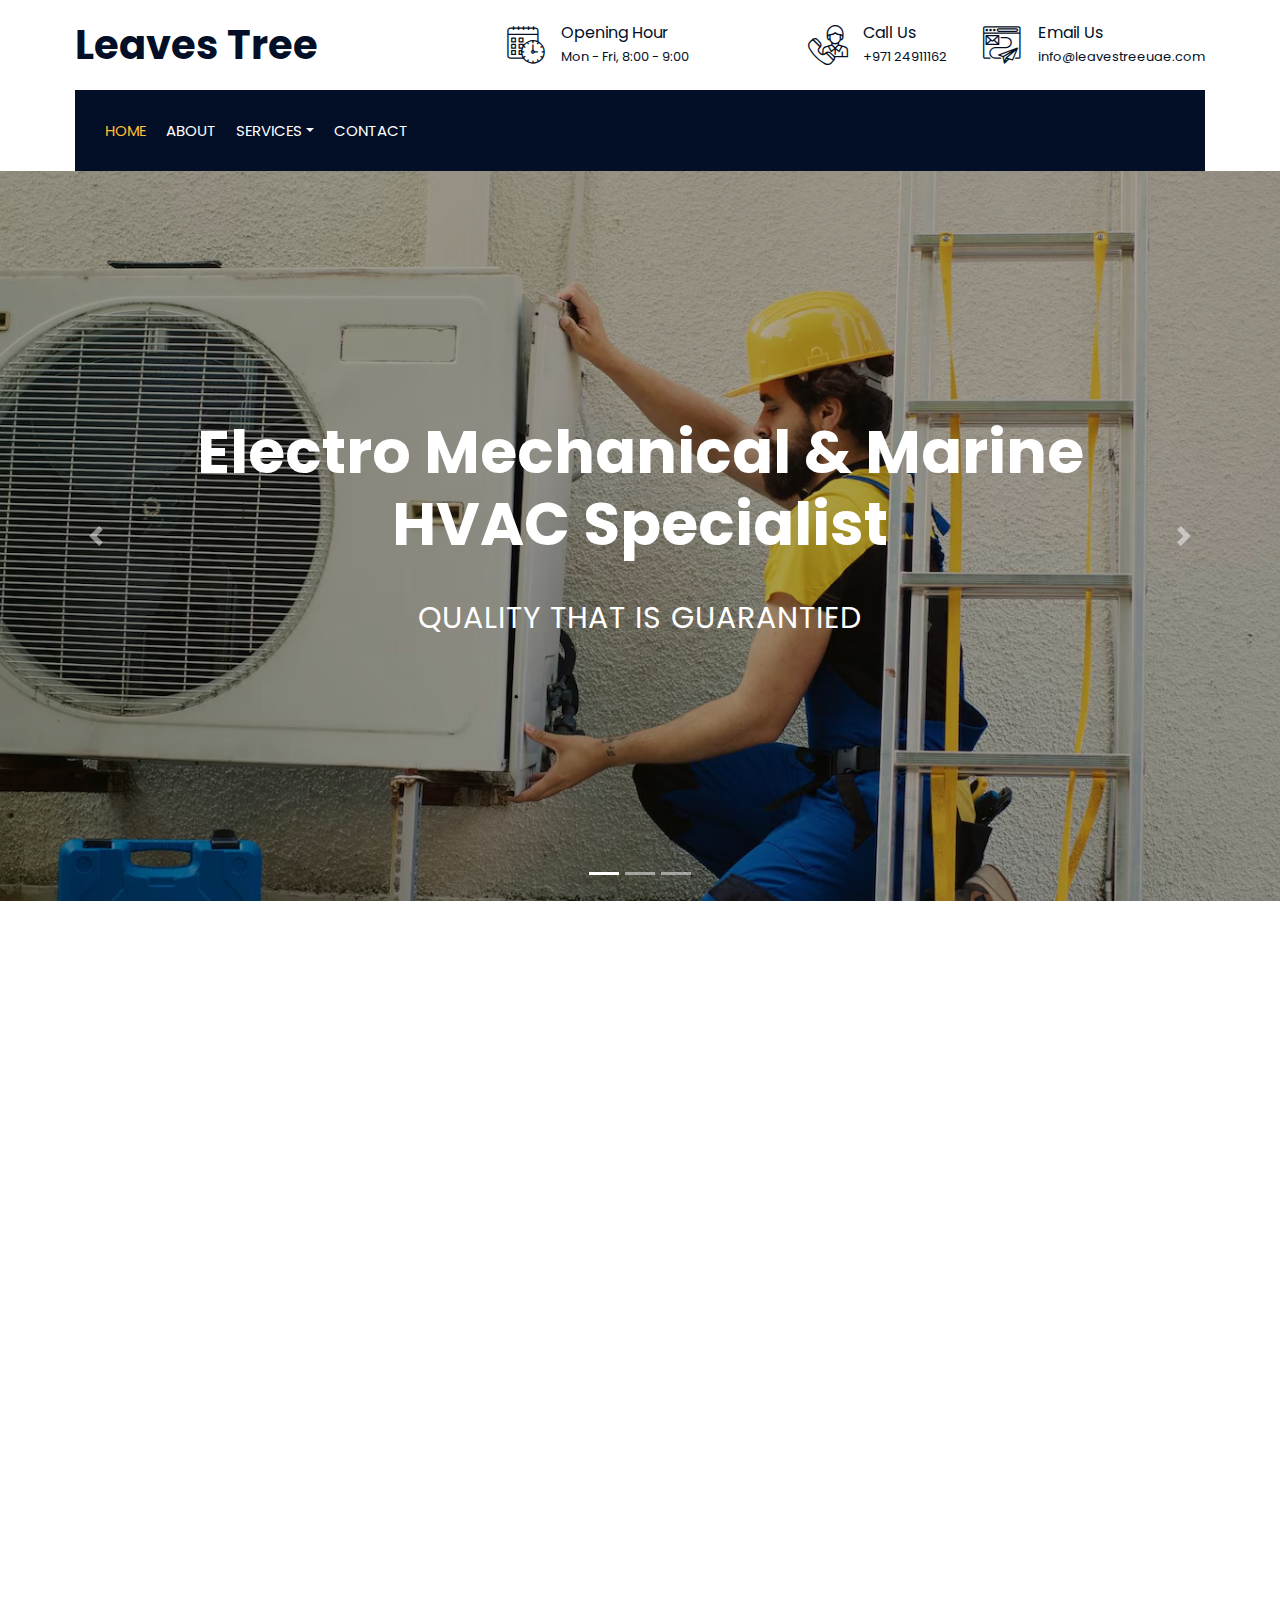
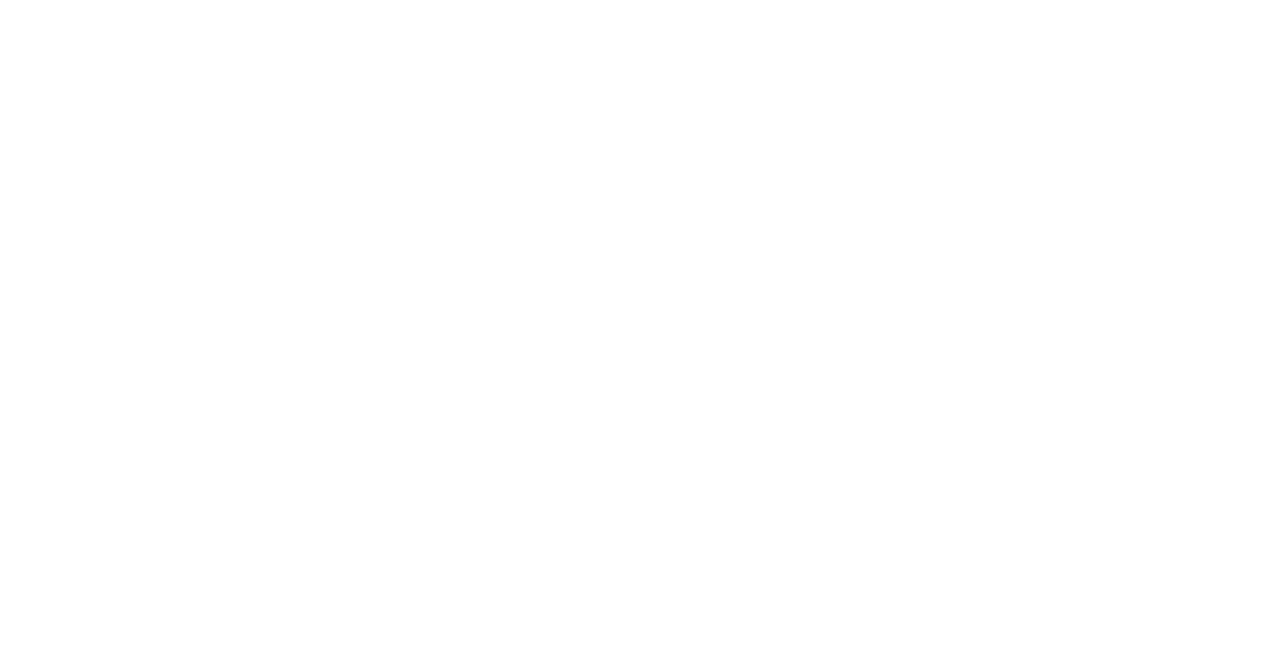
==== commit a22506ec: "first commit" ====
--- a/index.html
+++ b/index.html
@@ -220,7 +220,7 @@
                     <div class="row align-items-center">
                         <div class="col-lg-5 col-md-6">
                             <div class="about-img">
-                                <img src="img/7rh2J1KpQZqsM3XNTg6-PA.webp"   alt="Image">
+                                <img src="img/about.jpg"   alt="Image">
                             </div>
                         </div>
                         <div class="col-lg-7 col-md-6">
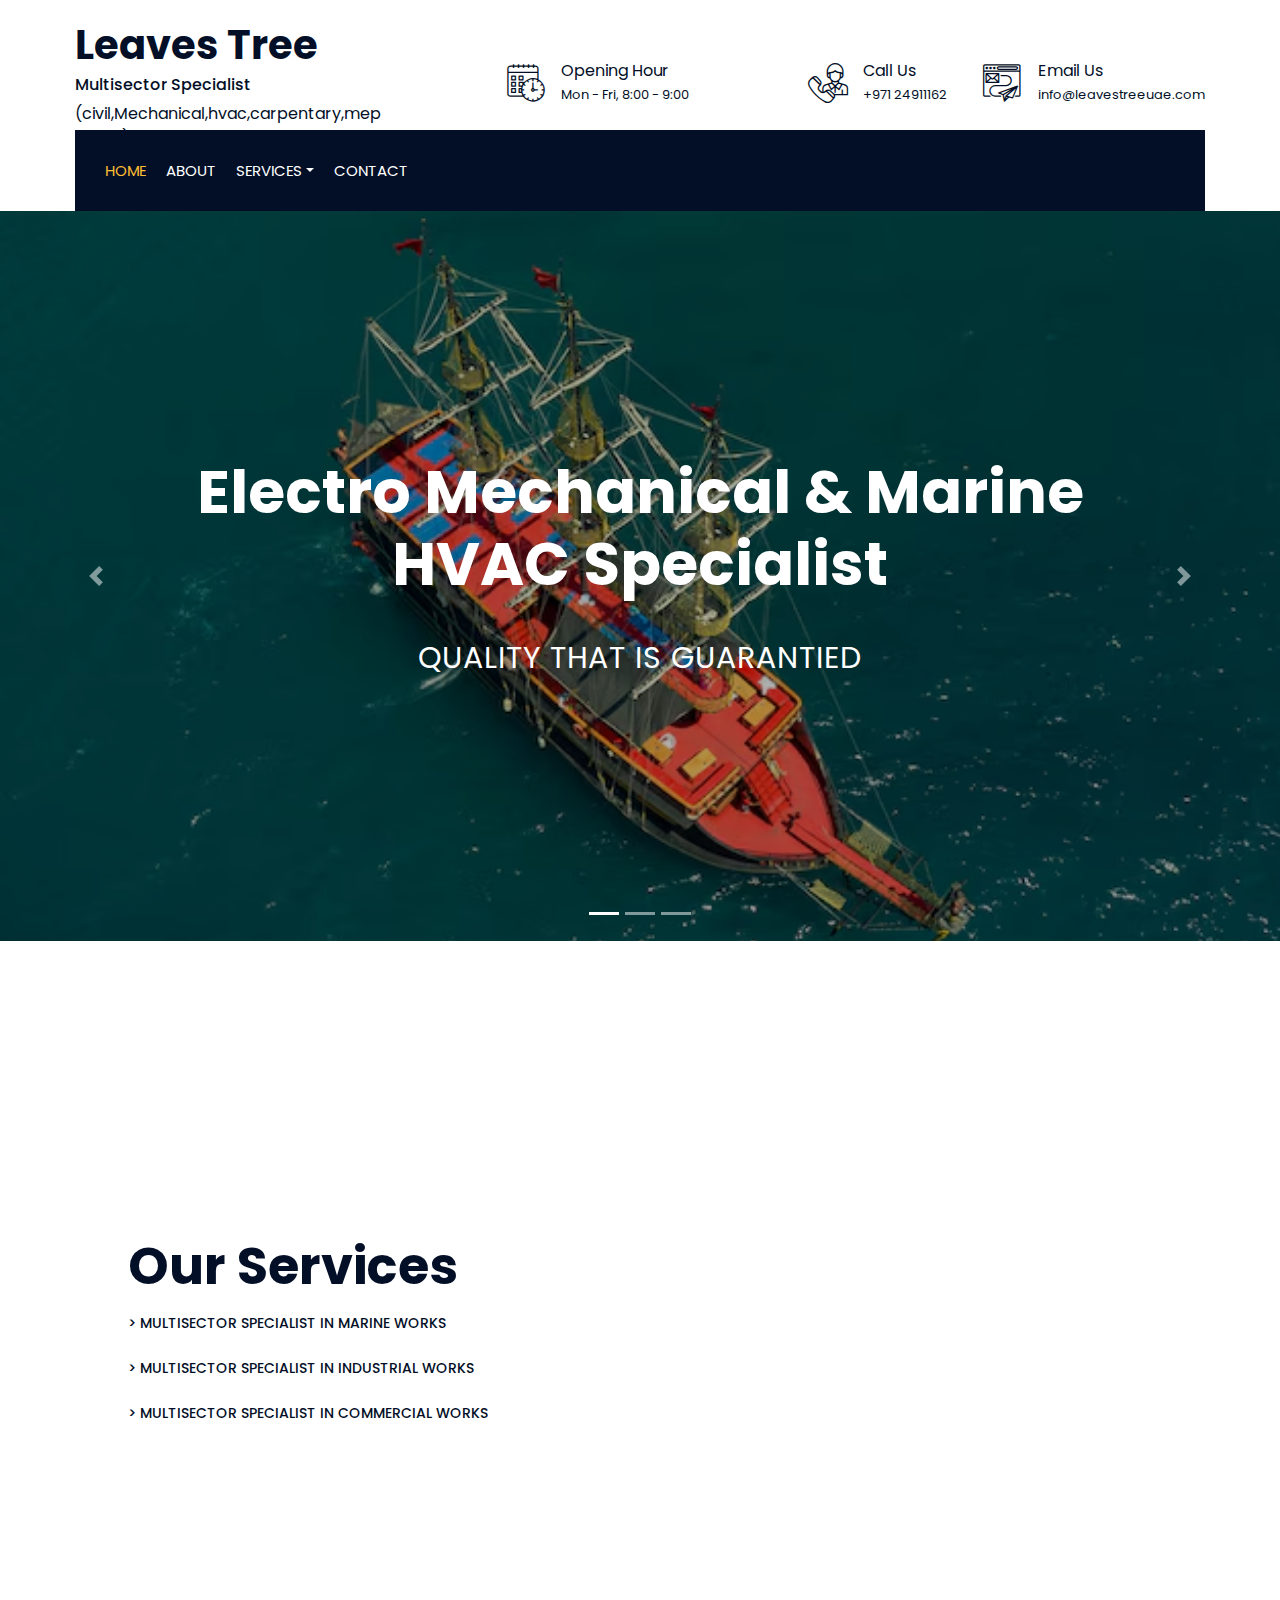
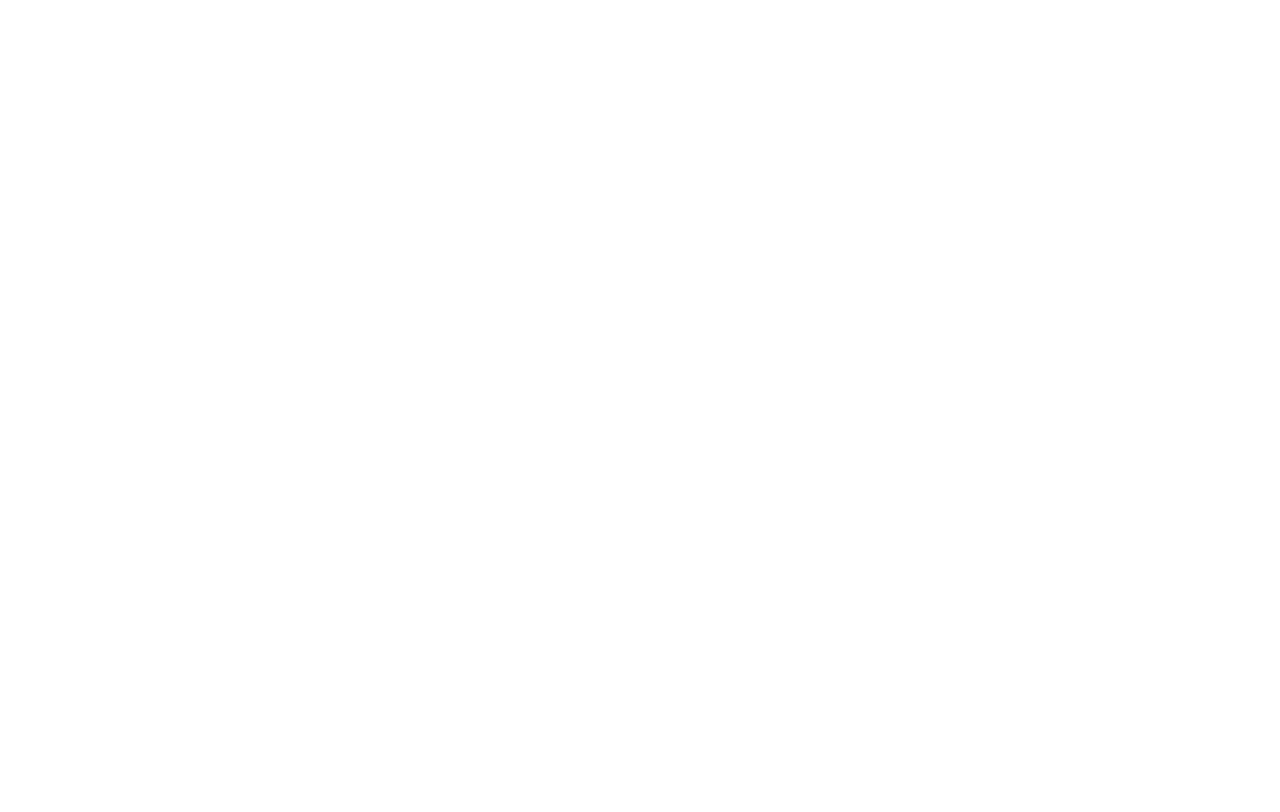
==== commit 18909726: "first commit" ====
--- a/index.html
+++ b/index.html
@@ -42,6 +42,8 @@
                                 <a href="index.html">
                                     
                                     <h1 >Leaves Tree</h1>
+                                    <h6 >Multisector Specialist</h6>
+                                    <h8 style="color: #030f27;;">(civil,Mechanical,hvac,carpentary,mep works)</h8>
                                     <!-- <img src="img/logo.jpg" alt="Logo"> -->
                                 </a>
                             </div>
@@ -87,7 +89,7 @@
                 </div>
             </div>
             <!-- Top Bar End -->
-
+                
             <!-- Nav Bar Start -->
             <div class="nav-bar">
                 <div class="container-fluid">
@@ -132,7 +134,7 @@
                 </ol>
                 <div class="carousel-inner">
                     <div class="carousel-item active">
-                        <img src="img/frontimage1.avif" alt="Carousel Image">
+                        <img src="img/front image 1.avif" alt="Carousel Image">
                         <div class="carousel-caption">
                             <h1 class="animated fadeInRight">Electro Mechanical & Marine HVAC Specialist </h1>
                             <p class="animated fadeInLeft">QUALITY THAT IS GUARANTIED</p>
@@ -141,7 +143,7 @@
                     </div>
 
                     <div class="carousel-item">
-                        <img src="img/frontpage2.avif" alt="Carousel Image">
+                        <img src="img/industryimage2.avif" alt="Carousel Image">
                         <div class="carousel-caption">
                             <h1 class="animated fadeInRight">Electro Mechanical & Industrial HVAC Specialist </h1>
                             <p class="animated fadeInLeft">QUALITY THAT IS GUARANTIED</p>
@@ -150,7 +152,7 @@
                     </div>
 
                     <div class="carousel-item">
-                        <img src="img/frontpage3.avif" s alt="Carousel Image">
+                        <img src="img/commercial image3.avif" s alt="Carousel Image">
                         <div class="carousel-caption">
                             <h1 class="animated fadeInRight">Electro Mechanical & Commercial HVAC Specialist </h1>
                             <p class="animated fadeInLeft">QUALITY THAT IS GUARANTIED</p>
@@ -213,6 +215,25 @@
             </div>
             <!-- Feature End-->
 
+        
+            <h1 style="font-weight: bold; font-size: 320%; padding-left: 10%; ">Our Services</h1>
+            <div style="padding-top: 10px;"></div>
+           <div class="column">
+            <a  href=""> <h1 class=" text-abcd"> > MULTISECTOR SPECIALIST IN MARINE WORKS</h1></a>
+            <div style="padding-top: 20px;"></div>
+            <a  href=""> <h1 class=" text-abcd"> > MULTISECTOR SPECIALIST IN INDUSTRIAL WORKS</h1></a>
+            <div style="padding-top: 20px;"></div>
+            <a  href=""> <h1 class=" text-abcd"> > MULTISECTOR SPECIALIST IN COMMERCIAL WORKS</h1></a>
+           
+
+           </div>
+        
+           
+         
+             
+             
+      
+        
 
             <!-- About Start -->
             <div class="about wow fadeInUp" data-wow-delay="0.1s">
--- a/css/style.css
+++ b/css/style.css
@@ -99,7 +99,6 @@
 .top-bar .logo img {
     max-width: 100%;
     max-height: 60px;
-    height: auto;
 }
 
 .top-bar .top-bar-item {
@@ -161,10 +160,12 @@
     position: relative;
     background: #ffffff;
     transition: .3s;
+    margin-top: 40px;
 }
 
 .nav-bar .container-fluid {
     padding: 0;
+   
 }
 
 .nav-bar.nav-sticky {
@@ -174,11 +175,13 @@
     max-width: 1366px;
     box-shadow: 0 2px 5px rgba(0, 0, 0, .3);
     z-index: 999;
+   margin-top: 0px;
 }
 
 .nav-bar .navbar {
     height: 100%;
     background: #030f27 !important;
+    
 }
 
 .navbar-dark .navbar-nav .nav-link,
@@ -592,13 +595,29 @@
 }
 
 
+.my-text-startpage{
+    font-size: 18px;
+    padding-left: 40%;
+}
+
 /*******************************/
 /********** About CSS **********/
 /*******************************/
+
+.text-abcd{
+    font-size: 14px;
+    padding-left: 10%
+    
+}
+
+.text-abcd:hover{
+    color: orange;
+}
 .about {
     position: relative;
     width: 100%;
     padding: 45px 0;
+    margin-top: 50px;
 }
 
 .about .section-header {
@@ -781,7 +800,7 @@
     width: calc(100% - 60px);
     font-size: 20px;
     font-weight: 700;
-    color:white;
+    color: white;
     text-align: left;
     overflow: hidden;
     white-space: nowrap;
@@ -798,14 +817,14 @@
     font-size: 60px;
     line-height: 60px;
     font-weight: 100;
-    color: #030f27;
-    background:white;
+    color: white;
+    background: #030f27;
     border-radius: 0;
     transition: .3s;
 }
 
 .service .service-item:hover a.btn {
-    color:black;
+    color: #ffffff;
 }
 
 
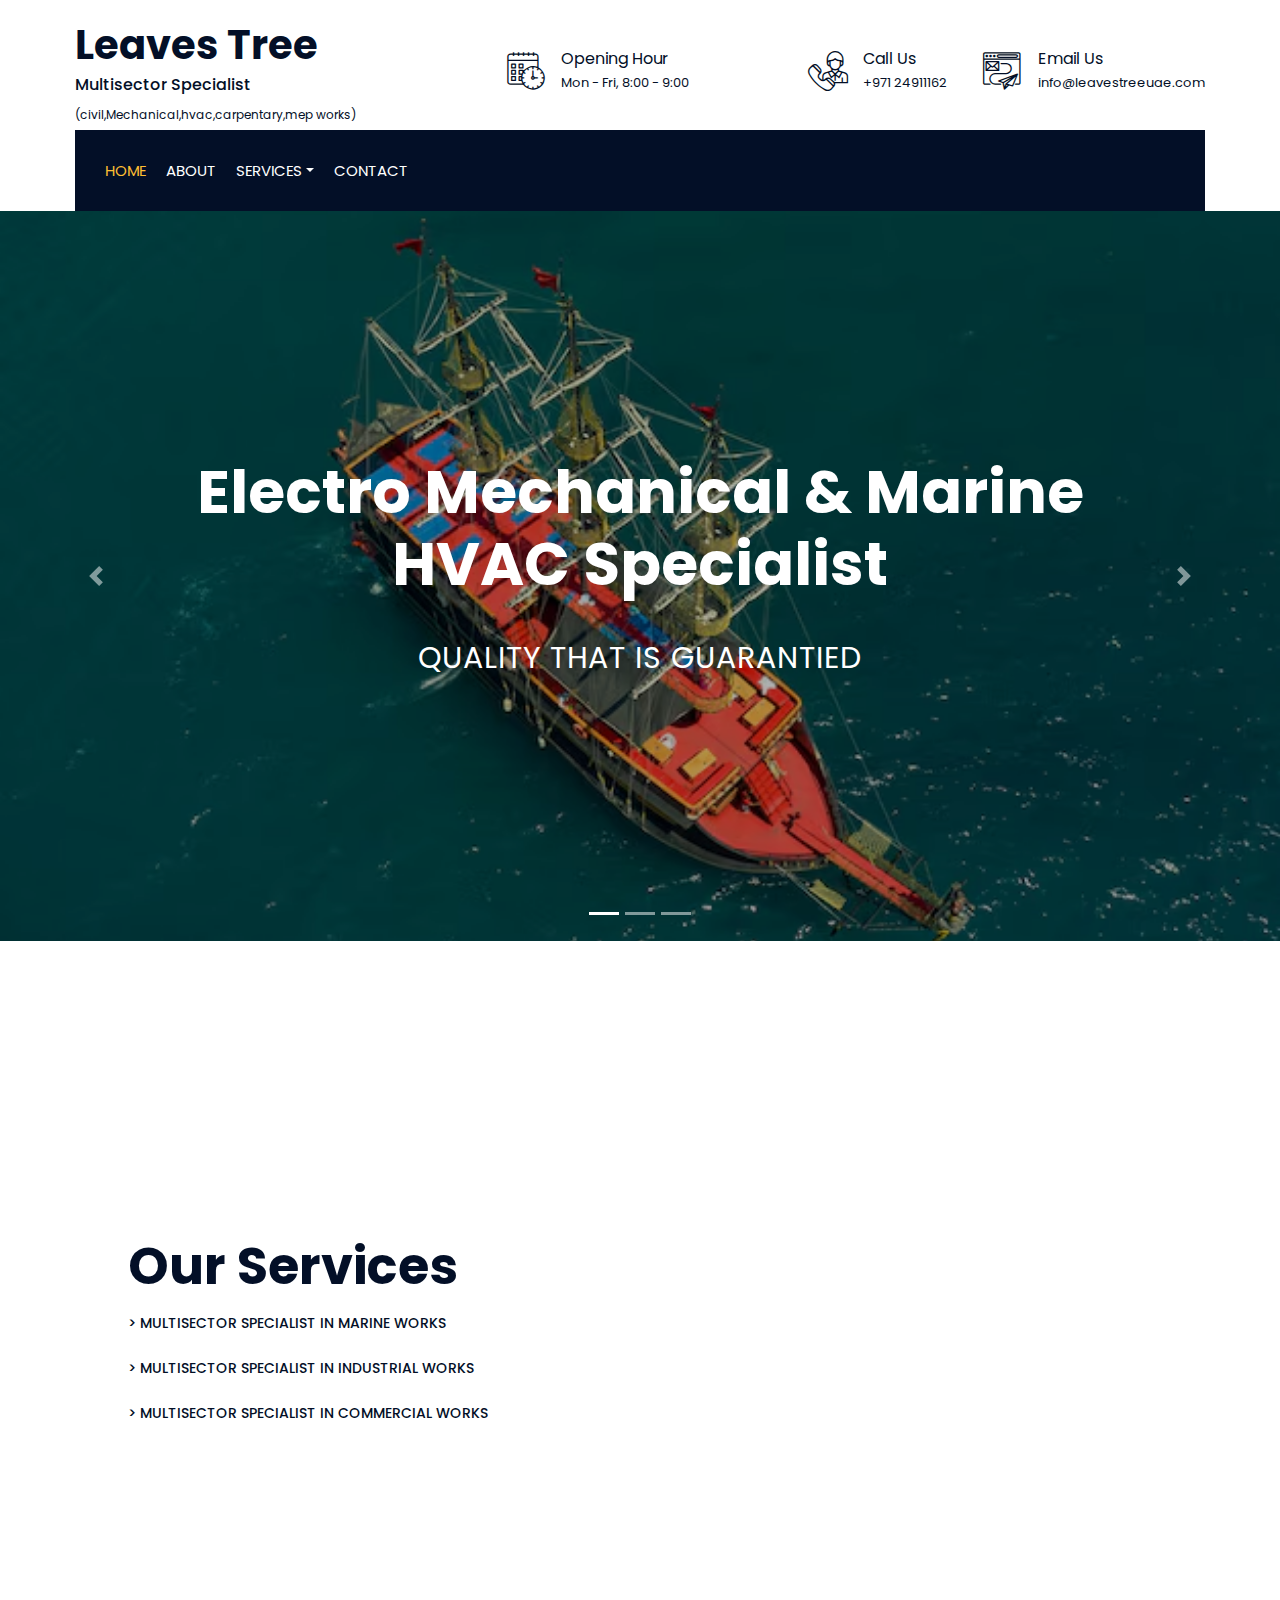
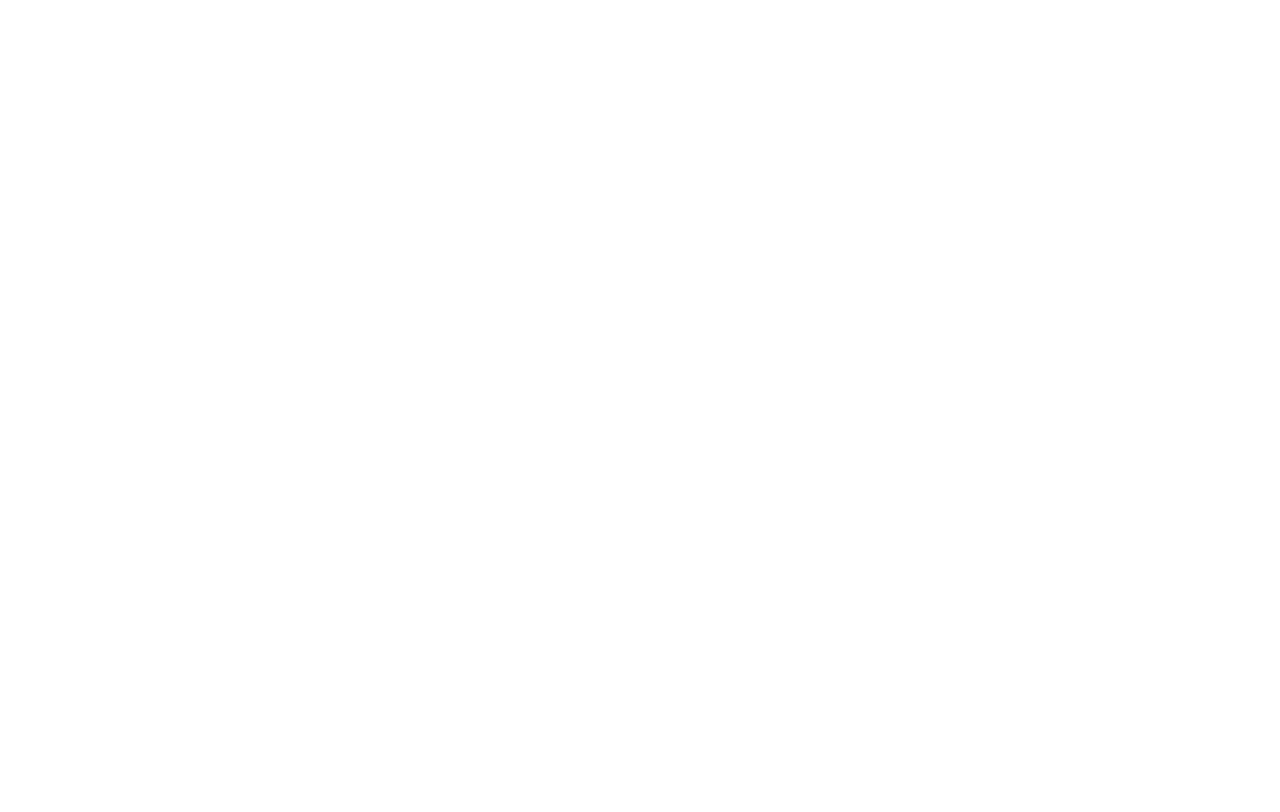
==== commit 4b0401af: "firstcommit" ====
--- a/index.html
+++ b/index.html
@@ -43,7 +43,7 @@
                                     
                                     <h1 >Leaves Tree</h1>
                                     <h6 >Multisector Specialist</h6>
-                                    <h8 style="color: #030f27;;">(civil,Mechanical,hvac,carpentary,mep works)</h8>
+                                    <h8 style="color: #030f27; font-size: 12px;">(civil,Mechanical,hvac,carpentary,mep works)</h8>
                                     <!-- <img src="img/logo.jpg" alt="Logo"> -->
                                 </a>
                             </div>
@@ -219,11 +219,11 @@
             <h1 style="font-weight: bold; font-size: 320%; padding-left: 10%; ">Our Services</h1>
             <div style="padding-top: 10px;"></div>
            <div class="column">
-            <a  href=""> <h1 class=" text-abcd"> > MULTISECTOR SPECIALIST IN MARINE WORKS</h1></a>
+            <a  href="portfolio.html"> <h1 class=" text-abcd"> > MULTISECTOR SPECIALIST IN MARINE WORKS</h1></a>
             <div style="padding-top: 20px;"></div>
-            <a  href=""> <h1 class=" text-abcd"> > MULTISECTOR SPECIALIST IN INDUSTRIAL WORKS</h1></a>
+            <a  href="industrial.html"> <h1 class=" text-abcd"> > MULTISECTOR SPECIALIST IN INDUSTRIAL WORKS</h1></a>
             <div style="padding-top: 20px;"></div>
-            <a  href=""> <h1 class=" text-abcd"> > MULTISECTOR SPECIALIST IN COMMERCIAL WORKS</h1></a>
+            <a  href="service.html"> <h1 class=" text-abcd"> > MULTISECTOR SPECIALIST IN COMMERCIAL WORKS</h1></a>
            
 
            </div>
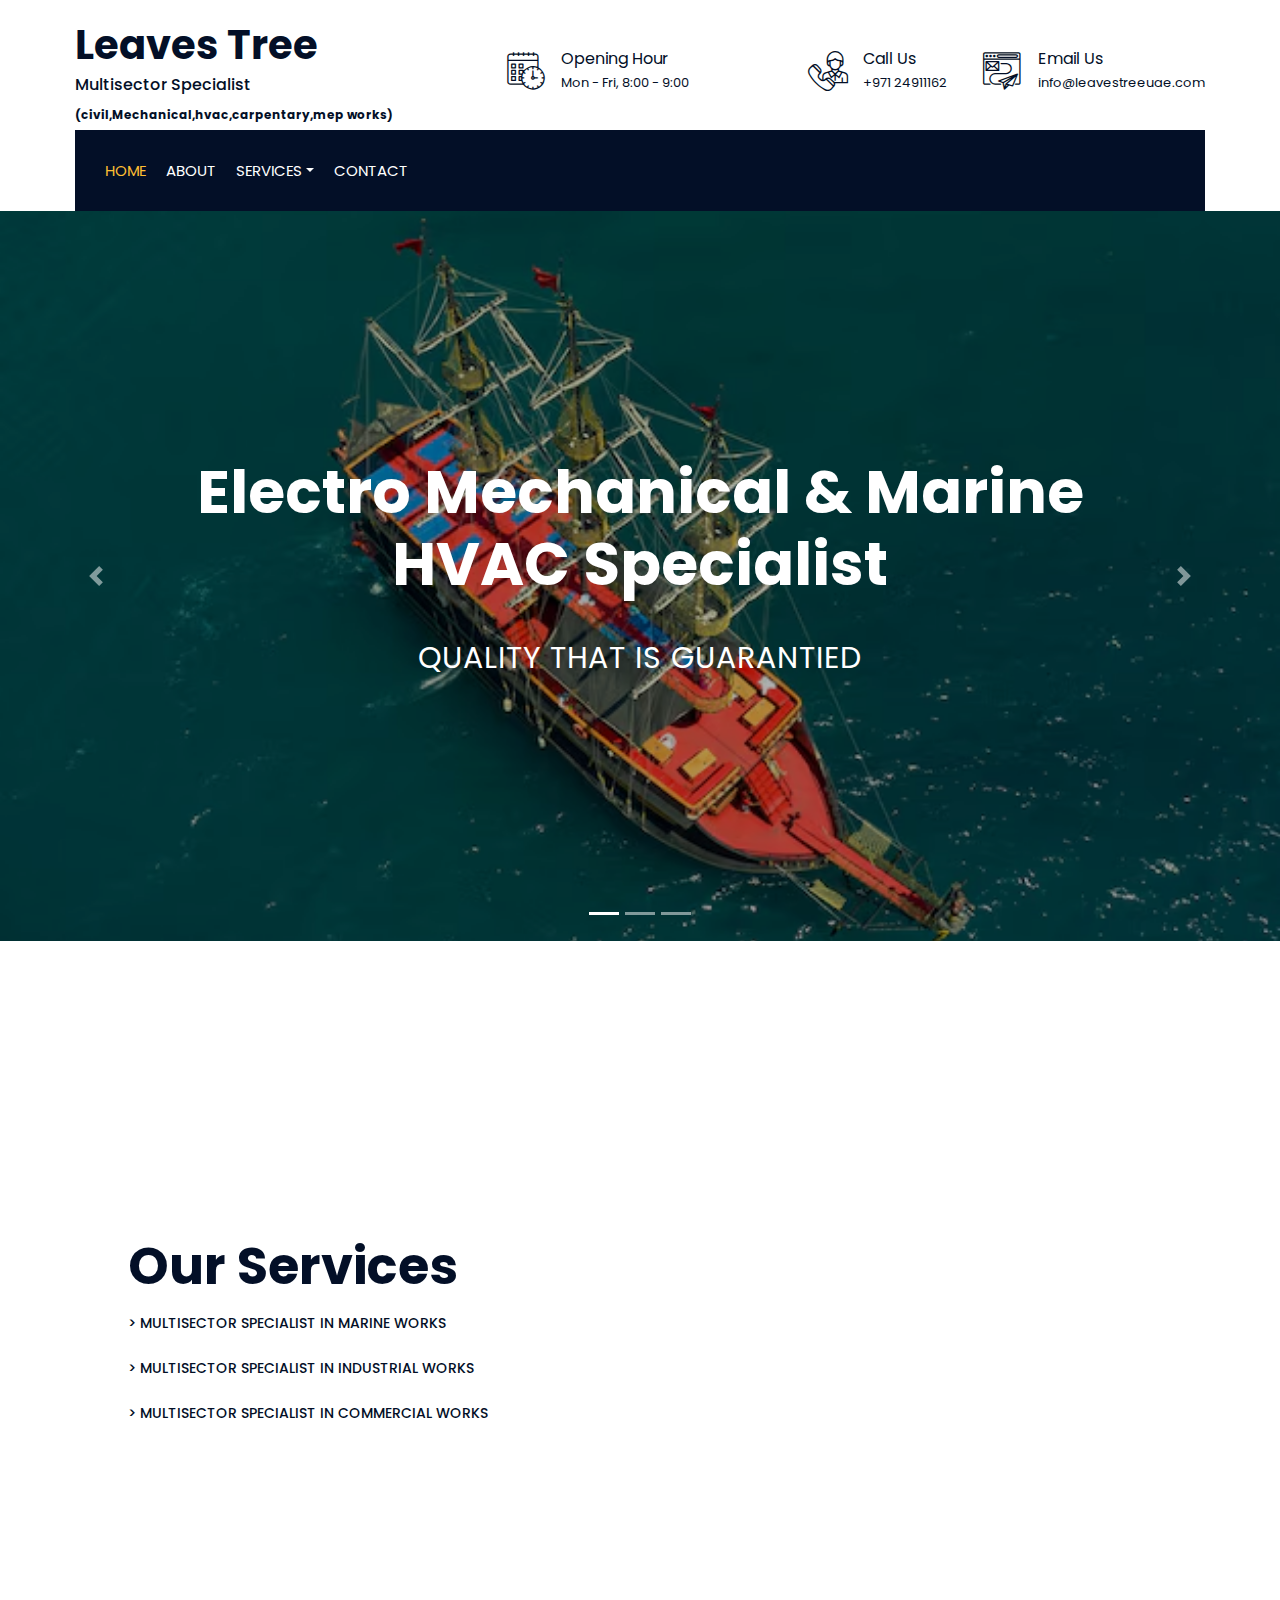
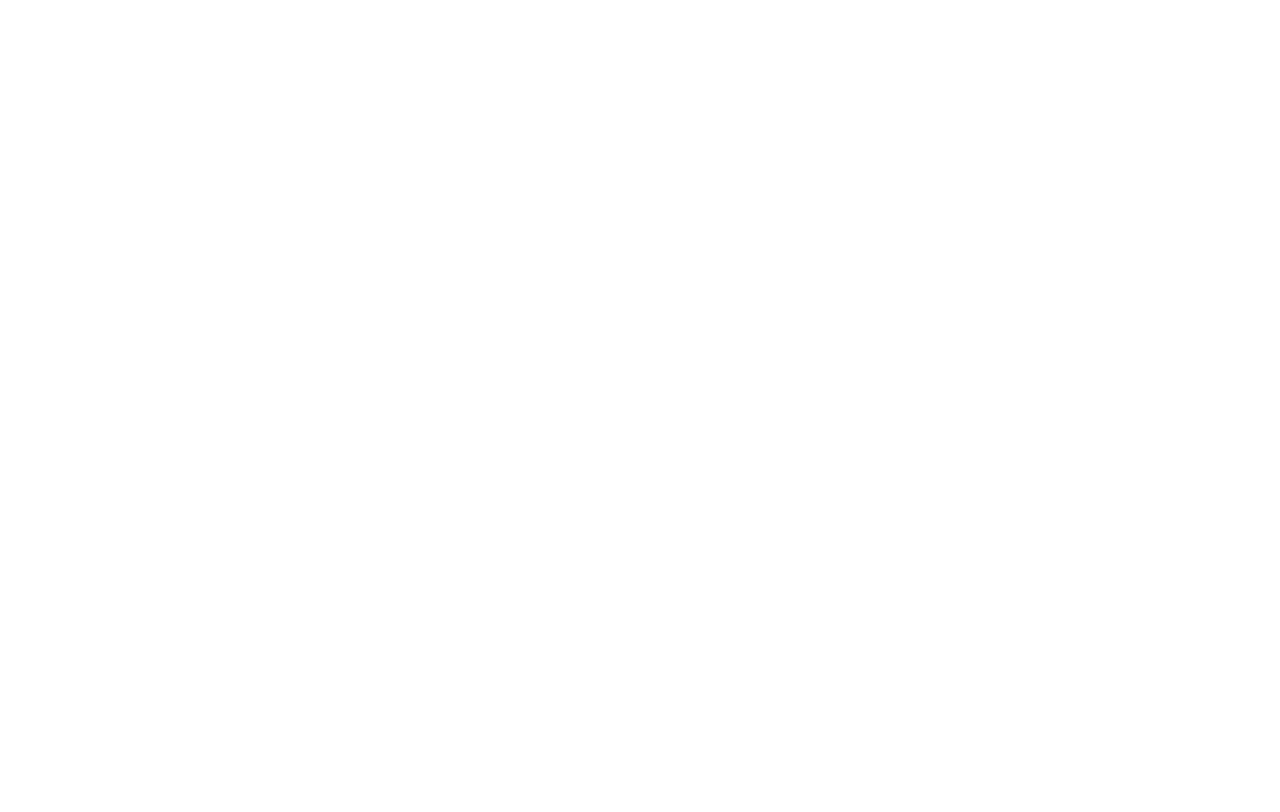
==== commit 70c7a883: "firstcommit" ====
--- a/index.html
+++ b/index.html
@@ -43,7 +43,7 @@
                                     
                                     <h1 >Leaves Tree</h1>
                                     <h6 >Multisector Specialist</h6>
-                                    <h8 style="color: #030f27; font-size: 12px;">(civil,Mechanical,hvac,carpentary,mep works)</h8>
+                                    <h8 style="color: #030f27; font-size: 12px; font-weight: 700;">(civil,Mechanical,hvac,carpentary,mep works)</h8>
                                     <!-- <img src="img/logo.jpg" alt="Logo"> -->
                                 </a>
                             </div>
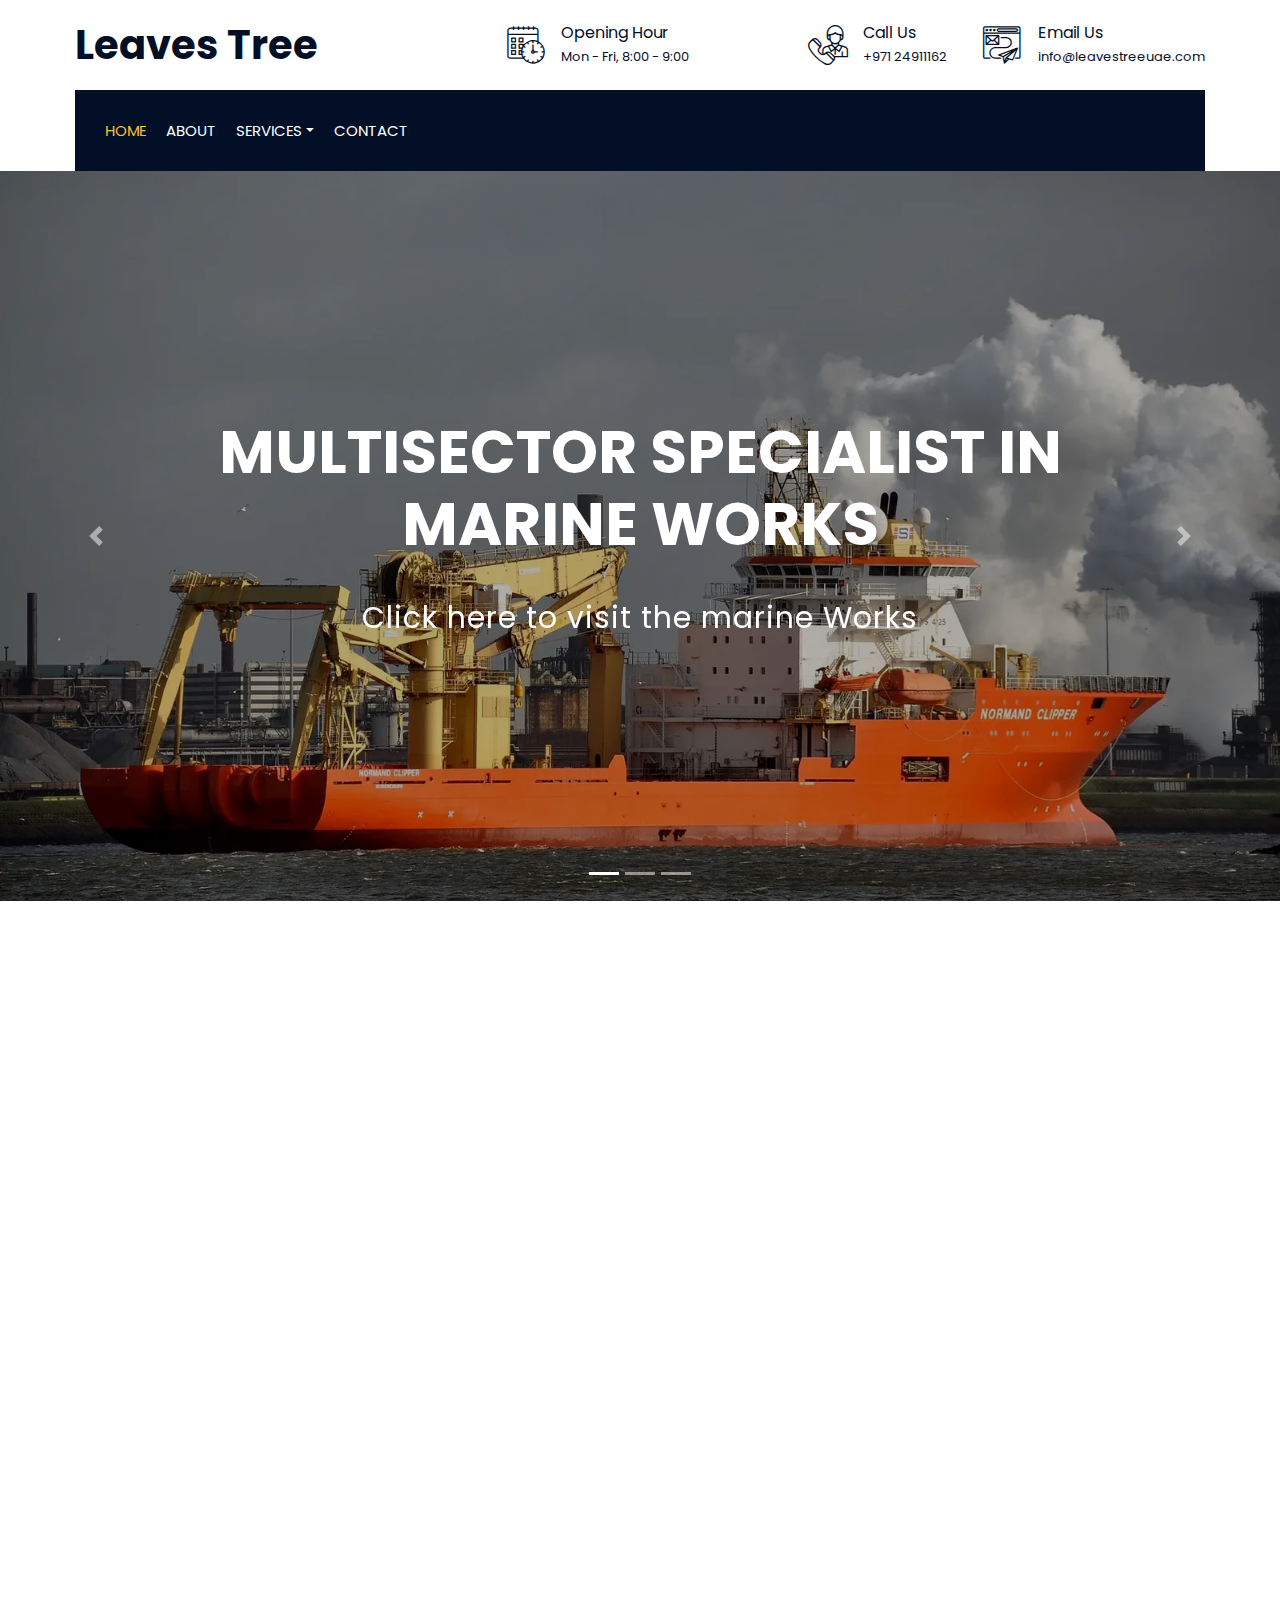
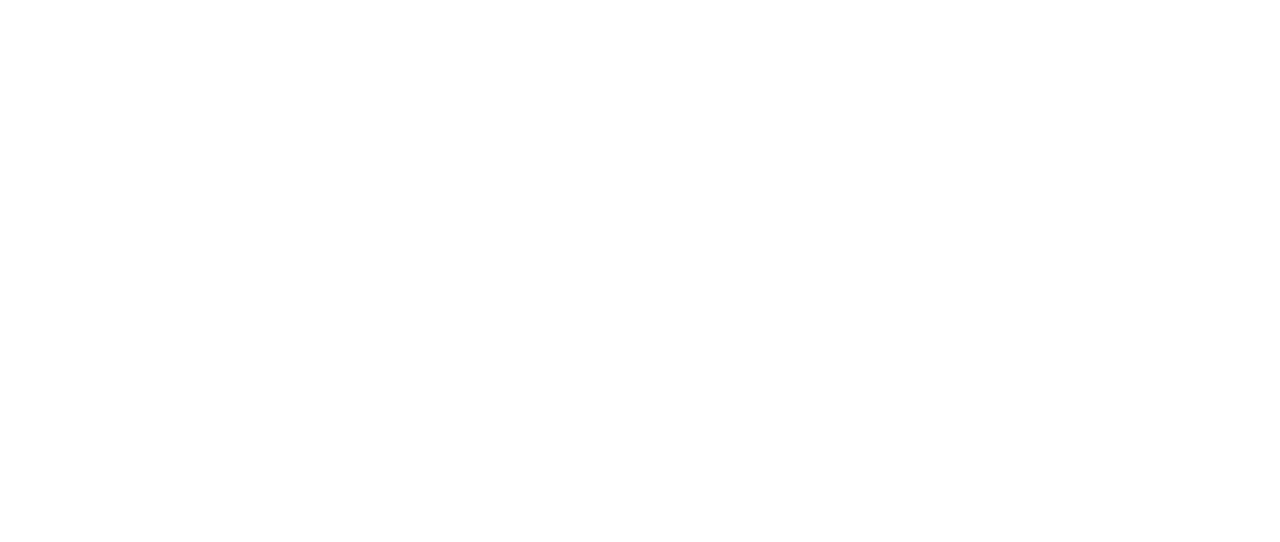
==== commit f269ec88: "firstcommit" ====
--- a/index.html
+++ b/index.html
@@ -42,8 +42,7 @@
                                 <a href="index.html">
                                     
                                     <h1 >Leaves Tree</h1>
-                                    <h6 >Multisector Specialist</h6>
-                                    <h8 style="color: #030f27; font-size: 12px; font-weight: 700;">(civil,Mechanical,hvac,carpentary,mep works)</h8>
+                                   
                                     <!-- <img src="img/logo.jpg" alt="Logo"> -->
                                 </a>
                             </div>
@@ -134,30 +133,36 @@
                 </ol>
                 <div class="carousel-inner">
                     <div class="carousel-item active">
-                        <img src="img/front image 1.avif" alt="Carousel Image">
+                      <a href="portfolio.html">
+                        <img src="img/images2.png" alt="Carousel Image">
                         <div class="carousel-caption">
-                            <h1 class="animated fadeInRight">Electro Mechanical & Marine HVAC Specialist </h1>
-                            <p class="animated fadeInLeft">QUALITY THAT IS GUARANTIED</p>
+                            <h1 class="animated fadeInRight">MULTISECTOR SPECIALIST IN MARINE WORKS </h1>
+                            <p class="animated fadeInLeft">Click here to visit the marine Works</p>
                            
                         </div>
+                      </a>
                     </div>
 
                     <div class="carousel-item">
-                        <img src="img/industryimage2.avif" alt="Carousel Image">
+                       <a href="industrial.html">
+                        <img src="img/two-worker-making-gates-smithy.jpg" alt="Carousel Image">
                         <div class="carousel-caption">
-                            <h1 class="animated fadeInRight">Electro Mechanical & Industrial HVAC Specialist </h1>
-                            <p class="animated fadeInLeft">QUALITY THAT IS GUARANTIED</p>
+                            <h1 class="animated fadeInRight">MULTISECTOR SPECIALIST IN INDUSTRIAL WORKS </h1>
+                            <p class="animated fadeInLeft">Click here to visit the  Industrial Works</p>
                             
                         </div>
+                       </a>
                     </div>
 
                     <div class="carousel-item">
-                        <img src="img/commercial image3.avif" s alt="Carousel Image">
+                     <a href="service.html">
+                        <img src="img/modern-tokyo-street-background.jpg" s alt="Carousel Image">
                         <div class="carousel-caption">
-                            <h1 class="animated fadeInRight">Electro Mechanical & Commercial HVAC Specialist </h1>
-                            <p class="animated fadeInLeft">QUALITY THAT IS GUARANTIED</p>
+                            <h1 class="animated fadeInRight">MULTISECTOR SPECIALIST IN COMMERCIAL WORKS </h1>
+                            <p class="animated fadeInLeft">Click here to visit the  Commercial Works</p>
                            
                         </div>
+                     </a>
                     </div>
                 </div>
 
@@ -216,7 +221,7 @@
             <!-- Feature End-->
 
         
-            <h1 style="font-weight: bold; font-size: 320%; padding-left: 10%; ">Our Services</h1>
+            <!-- <h1 style="font-weight: bold; font-size: 320%; padding-left: 10%; ">Our Services</h1>
             <div style="padding-top: 10px;"></div>
            <div class="column">
             <a  href="portfolio.html"> <h1 class=" text-abcd"> > MULTISECTOR SPECIALIST IN MARINE WORKS</h1></a>
@@ -227,7 +232,7 @@
            
 
            </div>
-        
+         -->
            
          
              
--- a/css/style.css
+++ b/css/style.css
@@ -160,7 +160,7 @@
     position: relative;
     background: #ffffff;
     transition: .3s;
-    margin-top: 40px;
+   
 }
 
 .nav-bar .container-fluid {
